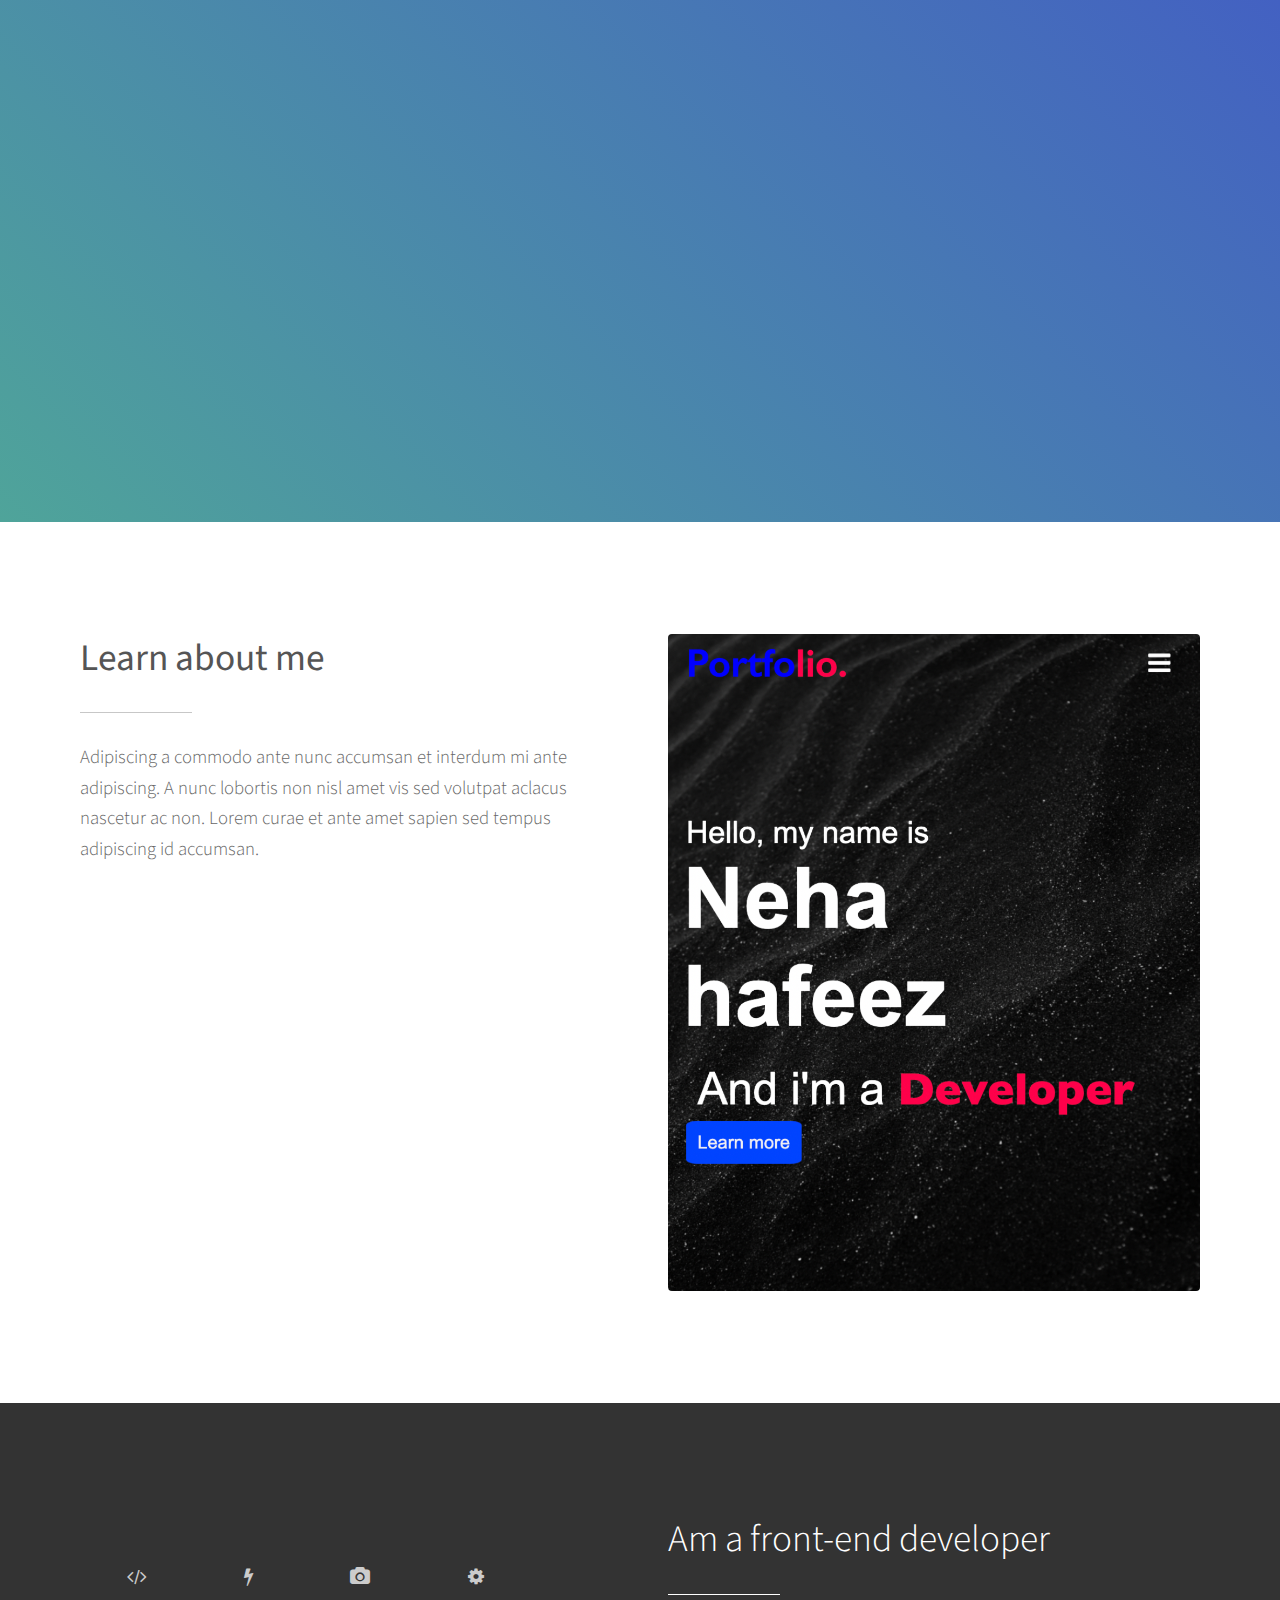
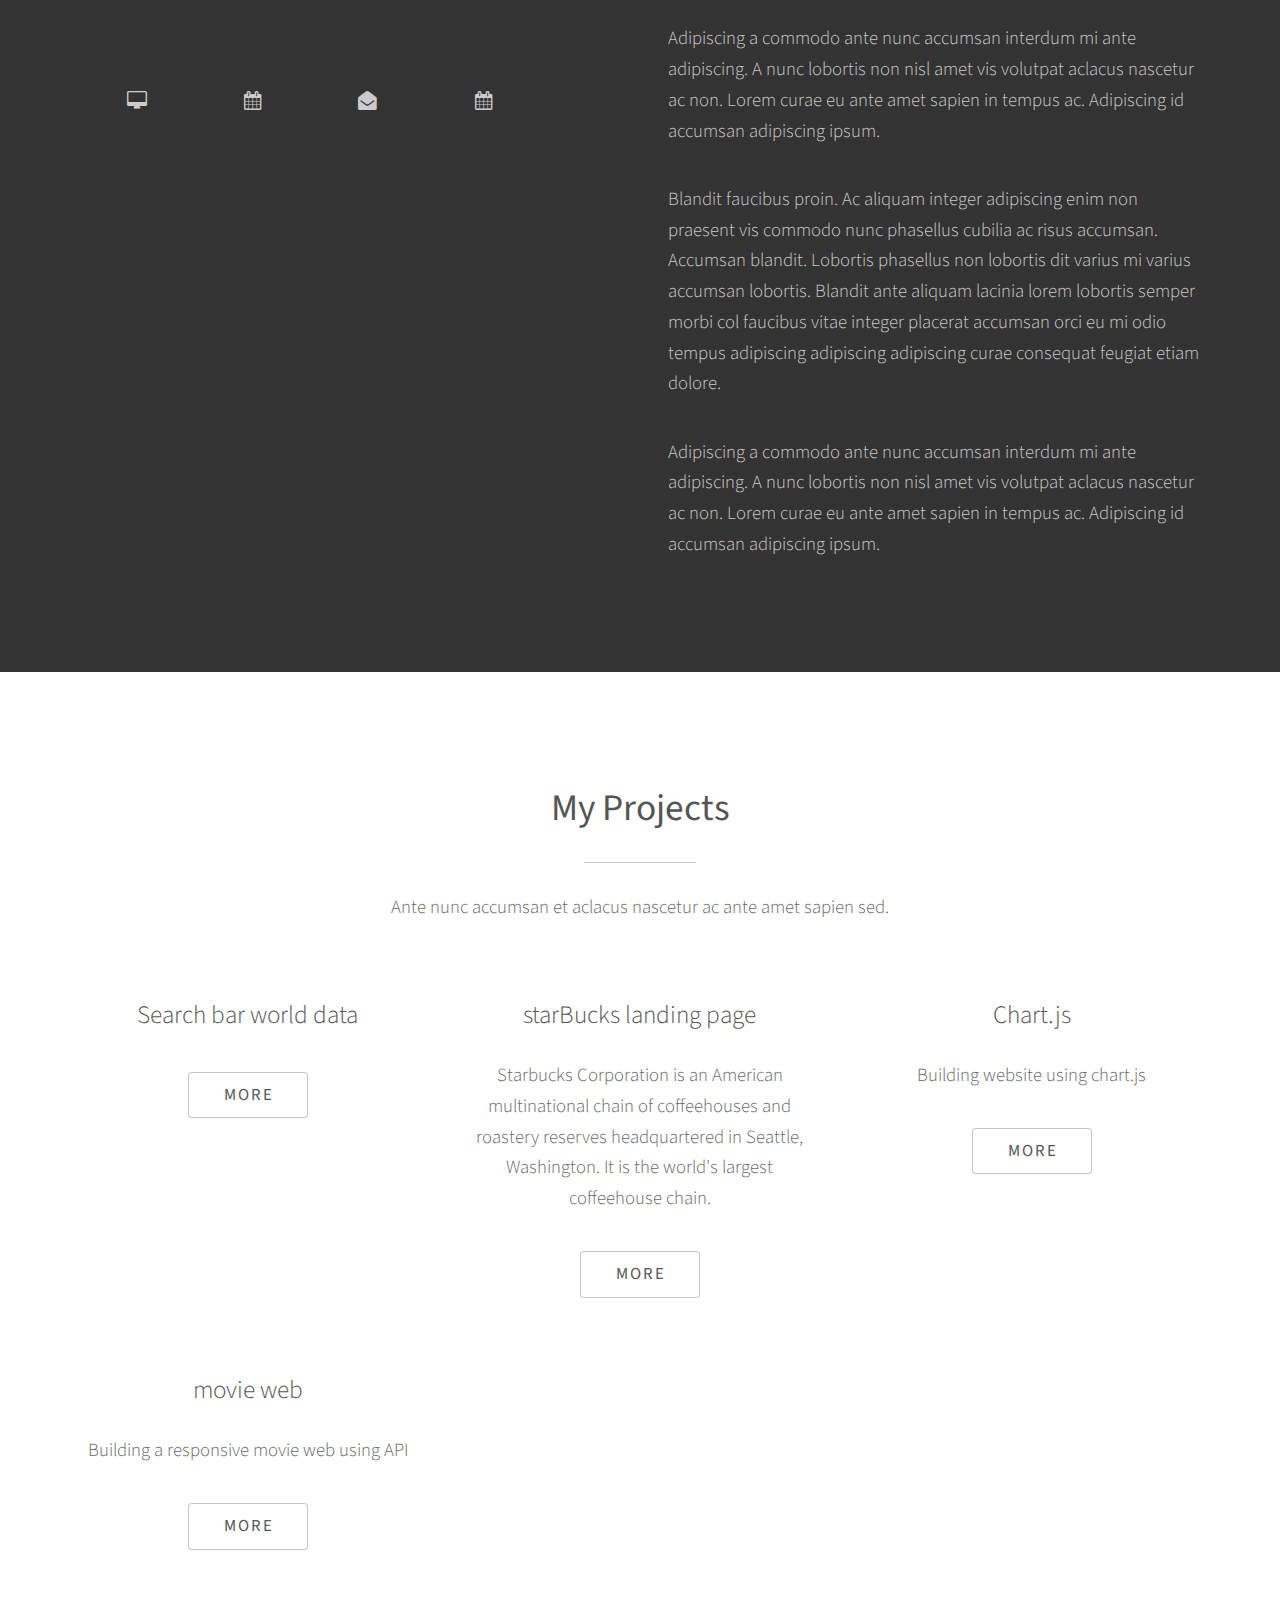
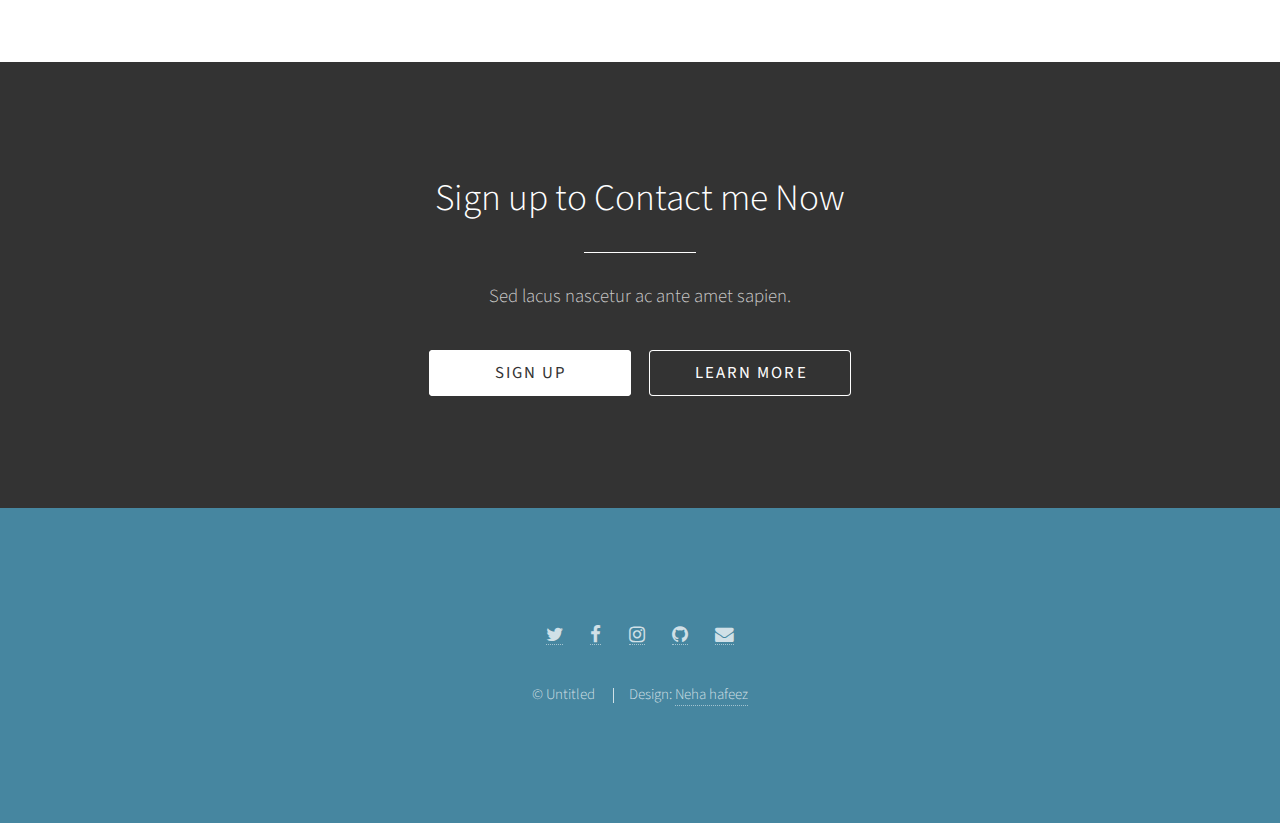
==== index.html @ 30fceb13 "Add files via upload" ====
<!DOCTYPE HTML>

<html>

<head>
	<title>web by neha hafeez</title>
	<meta charset="utf-8" />
	<meta name="viewport" content="width=device-width, initial-scale=1, user-scalable=no" />
	<link rel="stylesheet" href="styles/main.css" />
	<link rel="stylesheet" href="https://cdnjs.cloudflare.com/ajax/libs/font-awesome/4.7.0/css/font-awesome.min.css">
	<noscript>
		<link rel="stylesheet" href="noscript.css" />
	</noscript>
</head>

<body class="is-preload">

	<!-- Header -->
	<section id="header">
		<div class="inner">
			<span class="fa fa-cloud"></span>
			<h1>Hi, I'm <strong>Neha Hafeezullah</strong></h1>
			<p>Accumsan feugiat mi commodo erat lorem ipsum, sed magna<br />
				lobortis feugiat sapien sed etiam volutpat accumsan.</p>
			<ul class="actions special">
				<li><a href="#one" class="button scrolly">Discover</a></li>
			</ul>
		</div>
	</section>

	<!-- One -->
	<section id="one" class="main style1">
		<div class="container">
			<div class="row gtr-150">
				<div class="col-6 col-12-medium">
					<header class="major">
						<h2> <strong>Learn about me</strong> </h2>
					</header>
					<p>Adipiscing a commodo ante nunc accumsan et interdum mi ante adipiscing. A nunc lobortis non nisl
						amet vis sed volutpat aclacus nascetur ac non. Lorem curae et ante amet sapien sed tempus
						adipiscing id accumsan.</p>
				</div>
				<div class="col-6 col-12-medium imp-medium">
					<span class="image fit"><img src="images/pro.png" alt="" /><a href="portfolio.html"></a></span>
				</div>
			</div>
		</div>
	</section>

	<!-- Two -->
	<section id="two" class="main style2">
		<div class="container">
			<div class="row gtr-150">
				<div class="col-6 col-12-medium">
					<ul class="major-icons">
						<li><span><i class="fa fa-code"></i></span></li>
						<li><span><i class="fa fa-bolt"></i></span></li>
						<li><span><i class="fa fa-camera"></i></span></li>
						<li><span><i class="fa fa-cog"></i></span></li>
						<li><span class="fa fa-desktop"></span></li>
						<li><span class="fa fa-calendar"></span></li>
						<li><span><i class="fa fa-envelope-open"></i></span></li>
						<li><span class="fa fa-calendar"></span></li>
						<li><span><i class="fa fa-pen"></i></span></li>
						<li><span><i class="fa fa-paper"></i></span></li>

					</ul>
				</div>
				<div class="col-6 col-12-medium">
					<header class="major">
						<h2>Am a front-end developer</h2>
					</header>
					<p>Adipiscing a commodo ante nunc accumsan interdum mi ante adipiscing. A nunc lobortis non nisl
						amet vis volutpat aclacus nascetur ac non. Lorem curae eu ante amet sapien in tempus ac.
						Adipiscing id accumsan adipiscing ipsum.</p>
					<p>Blandit faucibus proin. Ac aliquam integer adipiscing enim non praesent vis commodo nunc
						phasellus cubilia ac risus accumsan. Accumsan blandit. Lobortis phasellus non lobortis dit
						varius mi varius accumsan lobortis. Blandit ante aliquam lacinia lorem lobortis semper morbi col
						faucibus vitae integer placerat accumsan orci eu mi odio tempus adipiscing adipiscing adipiscing
						curae consequat feugiat etiam dolore.</p>
					<p>Adipiscing a commodo ante nunc accumsan interdum mi ante adipiscing. A nunc lobortis non nisl
						amet vis volutpat aclacus nascetur ac non. Lorem curae eu ante amet sapien in tempus ac.
						Adipiscing id accumsan adipiscing ipsum.</p>
				</div>
			</div>
		</div>
	</section>

	<!-- Three -->
	<section id="three" class="main style1 special">
		<div class="container">
			<header class="major">
				<h2><strong>My Projects</strong></h2>
			</header>
			<p>Ante nunc accumsan et aclacus nascetur ac ante amet sapien sed.</p>
			<div class="row gtr-150">
				<div class="col-4 col-12-medium">
					<span class="image fit"><img src="pic1.jpg" alt="" /></span>
					<h3>Search bar world data</h3>
					<p></p>
					<ul class="actions special">
						<li><a href="search.html" class="button">More</a></li>
					</ul>
				</div>
				<div class="col-4 col-12-medium">
					<span class="image fit"><img src="pic2.png" alt="" /></span>
					<h3>starBucks landing page</h3>
					<p>Starbucks Corporation is an American multinational chain of coffeehouses and roastery reserves
						 headquartered in Seattle, Washington. It is the world's largest coffeehouse chain.</p>
					<ul class="actions special">
						<li><a href="star.html" class="button">More</a></li>

					</ul>
				</div>
				<div class="col-4 col-12-medium">
					<span class="image fit"><img src="pic3.png" alt="" /></span>
					<h3>Chart.js</h3>
					<p>Building website using chart.js</p>
					<ul class="actions special">
						<li><a href="population.html" class="button">More</a></li>
					</ul>
				</div>
				<div class="col-4 col-12-medium">
					<span class="image fit"><img src="movie.png" alt="" /></span>
					<h3>movie web</h3>
					<p>Building a responsive movie web using API</p>
					<ul class="actions special">
						<li><a href="movie.html" class="button">More</a></li>
					</ul>
				</div>
			</div>
		</div>
	</section>

	<!-- Four -->
	<section id="four" class="main style2 special">
		<div class="container">
			<header class="major">
				<h2>Sign up to Contact me Now</h2>
			</header>
			<p>Sed lacus nascetur ac ante amet sapien.</p>
			<ul class="actions special">
				<li><a href="#" class="button wide primary">Sign Up</a></li>
				<li><a href="#" class="button wide">Learn More</a></li>
			</ul>
		</div>
	</section>




	<!-- Footer -->
	<section id="footer">
		<ul class="icons">
			<li><a href="#" class="fa fa-twitter"></a></li>
			<li><a href="#" class="fa fa-facebook-f"></a></li>
			<li><a href="#" class="fa fa-instagram"></a></li>
			<li><a href="#" class="fa fa-github"></a></li>
			<li><a href="#" class="fa fa-envelope"></a></li>
		</ul>
		<ul class="copyright">
			<li>&copy; Untitled</li>
			<li>Design: <a href="#">Neha hafeez</a></li>
		</ul>
	</section>

	<!-- Scripts -->
	<script src="jquery.min.js"></script>
	<script src="jquery.scrolly.min.js"></script>
	<script src="browser.min.js"></script>
	<script src="breakpoints.min.js"></script>
	<script src="util.js"></script>
	<script src="main.js"></script>

</body>

</html>
---- styles/main.css ----
@import url("fontawesome-all.min.css");
@import url("https://fonts.googleapis.com/css?family=Source+Sans+Pro:300,300italic,400,400italic");

/*
	Photon by HTML5 UP
	html5up.net | @ajlkn
	Free for personal and commercial use under the CCA 3.0 license (html5up.net/license)
*/

html, body, div, span, applet, object,
iframe, h1, h2, h3, h4, h5, h6, p, blockquote,
pre, a, abbr, acronym, address, big, cite,
code, del, dfn, em, img, ins, kbd, q, s, samp,
small, strike, strong, sub, sup, tt, var, b,
u, i, center, dl, dt, dd, ol, ul, li, fieldset,
form, label, legend, table, caption, tbody,
tfoot, thead, tr, th, td, article, aside,
canvas, details, embed, figure, figcaption,
footer, header, hgroup, menu, nav, output, ruby,
section, summary, time, mark, audio, video {
	margin: 0;
	padding: 0;
	border: 0;
	font-size: 100%;
	font: inherit;
	vertical-align: baseline;}

article, aside, details, figcaption, figure,
footer, header, hgroup, menu, nav, section {
	display: block;}

body {
	line-height: 1;
}

ol, ul {
	list-style: none;
}


blockquote, q {
	quotes: none;
}

	blockquote:before, blockquote:after, q:before, q:after {
		content: '';
		content: none;
	}

table {
	border-collapse: collapse;
	border-spacing: 0;
}

body {
	-webkit-text-size-adjust: none;
}

mark {
	background-color: transparent;
	color: inherit;
}

input::-moz-focus-inner {
	border: 0;
	padding: 0;
}

input, select, textarea {
	-moz-appearance: none;
	-webkit-appearance: none;
	-ms-appearance: none;
	appearance: none;
}

/* Basic */

	html {
		box-sizing: border-box;
	}

	*, *:before, *:after {
		box-sizing: inherit;
	}

	body {
		background: #fff;
	}

		body.is-preload *, body.is-preload *:before, body.is-preload *:after {
			-moz-animation: none !important;
			-webkit-animation: none !important;
			-ms-animation: none !important;
			animation: none !important;
			-moz-transition: none !important;
			-webkit-transition: none !important;
			-ms-transition: none !important;
			transition: none !important;
		}

	body, input, select, textarea {
		color: #666;
		font-family: "Source Sans Pro", Helvetica, sans-serif;
		font-size: 16pt;
		font-weight: 300;
		line-height: 1.65em;
	}

	a {
		-moz-transition: color 0.2s ease-in-out, border-color 0.2s ease-in-out;
		-webkit-transition: color 0.2s ease-in-out, border-color 0.2s ease-in-out;
		-ms-transition: color 0.2s ease-in-out, border-color 0.2s ease-in-out;
		transition: color 0.2s ease-in-out, border-color 0.2s ease-in-out;
		border-bottom: dotted 1px #666;
		color: inherit;
		text-decoration: none;
	}

		a:hover {
			border-bottom-color: transparent !important;
			color: #6bd4c8;
		}

	strong, b {
		color: #555;
		font-weight: 400;
	}

	em, i {
		font-style: italic;
	}

	p {
		margin: 0 0 2em 0;
	}

	h1, h2, h3, h4, h5, h6 {
		color: #555;
		line-height: 1em;
		margin: 0 0 1em 0;
	}

		h1 a, h2 a, h3 a, h4 a, h5 a, h6 a {
			color: inherit;
			text-decoration: none;
		}

	h1 {
		font-size: 2.25em;
		line-height: 1.35em;
	}

	h2 {
		font-size: 2em;
		line-height: 1.35em;
	}

	h3 {
		font-size: 1.35em;
		line-height: 1.5em;
	}

	h4 {
		font-size: 1.25em;
		line-height: 1.5em;
	}

	h5 {
		font-size: 0.9em;
		line-height: 1.5em;
	}

	h6 {
		font-size: 0.7em;
		line-height: 1.5em;
	}

	sub {
		font-size: 0.8em;
		position: relative;
		top: 0.5em;
	}

	sup {
		font-size: 0.8em;
		position: relative;
		top: -0.5em;
	}

	hr {
		border: 0;
		border-bottom: solid 1px rgba(144, 144, 144, 0.5);
		margin: 2em 0;
	}

		hr.major {
			margin: 3em 0;
		}

	blockquote {
		border-left: solid 4px rgba(144, 144, 144, 0.5);
		font-style: italic;
		margin: 0 0 2em 0;
		padding: 0.5em 0 0.5em 2em;
	}

	code {
		background: rgba(144, 144, 144, 0.075);
		border-radius: 4px;
		border: solid 1px rgba(144, 144, 144, 0.5);
		font-family: "Courier New", monospace;
		font-size: 0.9em;
		margin: 0 0.25em;
		padding: 0.25em 0.65em;
	}

	pre {
		-webkit-overflow-scrolling: touch;
		font-family: "Courier New", monospace;
		font-size: 0.9em;
		margin: 0 0 2em 0;
	}

		pre code {
			display: block;
			line-height: 1.75em;
			padding: 1em 1.5em;
			overflow-x: auto;
		}

	.align-left {
		text-align: left;
	}

	.align-center {
		text-align: center;
	}

	.align-right {
		text-align: right;
	}

/* Container */

	.container {
		margin: 0 auto;
		max-width: calc(100% - 4em);
		width: 60em;
	}

		.container.xsmall {
			width: 15em;
		}

		.container.small {
			width: 30em;
		}

		.container.medium {
			width: 45em;
		}

		.container.large {
			width: 75em;
		}

		.container.xlarge {
			width: 90em;
		}

		.container.max {
			width: 100%;
		}

		@media screen and (max-width: 980px) {

			.container {
				max-width: 100% !important;
				width: 100% !important;
			}

		}

		@media screen and (max-width: 480px) {

			.container {
				max-width: calc(100% - 3em);
			}

		}

/* Row */

	.row {
		display: flex;
		flex-wrap: wrap;
		box-sizing: border-box;
		align-items: stretch;
	}

		.row > * {
			box-sizing: border-box;
		}

		.row.gtr-uniform > * > :last-child {
			margin-bottom: 0;
		}

		.row.aln-left {
			justify-content: flex-start;
		}

		.row.aln-center {
			justify-content: center;
		}

		.row.aln-right {
			justify-content: flex-end;
		}

		.row.aln-top {
			align-items: flex-start;
		}

		.row.aln-middle {
			align-items: center;
		}

		.row.aln-bottom {
			align-items: flex-end;
		}

		.row > .imp {
			order: -1;
		}

		.row > .col-1 {
			width: 8.33333%;
		}

		.row > .off-1 {
			margin-left: 8.33333%;
		}

		.row > .col-2 {
			width: 16.66667%;
		}

		.row > .off-2 {
			margin-left: 16.66667%;
		}

		.row > .col-3 {
			width: 25%;
		}

		.row > .off-3 {
			margin-left: 25%;
		}

		.row > .col-4 {
			width: 33.33333%;
		}

		.row > .off-4 {
			margin-left: 33.33333%;
		}

		.row > .col-5 {
			width: 41.66667%;
		}

		.row > .off-5 {
			margin-left: 41.66667%;
		}

		.row > .col-6 {
			width: 50%;
		}

		.row > .off-6 {
			margin-left: 50%;
		}

		.row > .col-7 {
			width: 58.33333%;
		}

		.row > .off-7 {
			margin-left: 58.33333%;
		}

		.row > .col-8 {
			width: 66.66667%;
		}

		.row > .off-8 {
			margin-left: 66.66667%;
		}

		.row > .col-9 {
			width: 75%;
		}

		.row > .off-9 {
			margin-left: 75%;
		}

		.row > .col-10 {
			width: 83.33333%;
		}

		.row > .off-10 {
			margin-left: 83.33333%;
		}

		.row > .col-11 {
			width: 91.66667%;
		}

		.row > .off-11 {
			margin-left: 91.66667%;
		}

		.row > .col-12 {
			width: 100%;
		}

		.row > .off-12 {
			margin-left: 100%;
		}

		.row.gtr-0 {
			margin-top: 0;
			margin-left: 0em;
		}

			.row.gtr-0 > * {
				padding: 0 0 0 0em;
			}

			.row.gtr-0.gtr-uniform {
				margin-top: 0em;
			}

				.row.gtr-0.gtr-uniform > * {
					padding-top: 0em;
				}

		.row.gtr-25 {
			margin-top: 0;
			margin-left: -0.5em;
		}

			.row.gtr-25 > * {
				padding: 0 0 0 0.5em;
			}

			.row.gtr-25.gtr-uniform {
				margin-top: -0.5em;
			}

				.row.gtr-25.gtr-uniform > * {
					padding-top: 0.5em;
				}

		.row.gtr-50 {
			margin-top: 0;
			margin-left: -1em;
		}

			.row.gtr-50 > * {
				padding: 0 0 0 1em;
			}

			.row.gtr-50.gtr-uniform {
				margin-top: -1em;
			}

				.row.gtr-50.gtr-uniform > * {
					padding-top: 1em;
				}

		.row {
			margin-top: 0;
			margin-left: -2em;
		}

			.row > * {
				padding: 0 0 0 2em;
			}

			.row.gtr-uniform {
				margin-top: -2em;
			}

				.row.gtr-uniform > * {
					padding-top: 2em;
				}

		.row.gtr-150 {
			margin-top: 0;
			margin-left: -3em;
		}

			.row.gtr-150 > * {
				padding: 0 0 0 3em;
			}

			.row.gtr-150.gtr-uniform {
				margin-top: -3em;
			}

				.row.gtr-150.gtr-uniform > * {
					padding-top: 3em;
				}

		.row.gtr-200 {
			margin-top: 0;
			margin-left: -4em;
		}

			.row.gtr-200 > * {
				padding: 0 0 0 4em;
			}

			.row.gtr-200.gtr-uniform {
				margin-top: -4em;
			}

				.row.gtr-200.gtr-uniform > * {
					padding-top: 4em;
				}

		@media screen and (max-width: 1680px) {

			.row {
				display: flex;
				flex-wrap: wrap;
				box-sizing: border-box;
				align-items: stretch;
			}

				.row > * {
					box-sizing: border-box;
				}

				.row.gtr-uniform > * > :last-child {
					margin-bottom: 0;
				}

				.row.aln-left {
					justify-content: flex-start;
				}

				.row.aln-center {
					justify-content: center;
				}

				.row.aln-right {
					justify-content: flex-end;
				}

				.row.aln-top {
					align-items: flex-start;
				}

				.row.aln-middle {
					align-items: center;
				}

				.row.aln-bottom {
					align-items: flex-end;
				}

				.row > .imp-xlarge {
					order: -1;
				}

				.row > .col-1-xlarge {
					width: 8.33333%;
				}

				.row > .off-1-xlarge {
					margin-left: 8.33333%;
				}

				.row > .col-2-xlarge {
					width: 16.66667%;
				}

				.row > .off-2-xlarge {
					margin-left: 16.66667%;
				}

				.row > .col-3-xlarge {
					width: 25%;
				}

				.row > .off-3-xlarge {
					margin-left: 25%;
				}

				.row > .col-4-xlarge {
					width: 33.33333%;
				}

				.row > .off-4-xlarge {
					margin-left: 33.33333%;
				}

				.row > .col-5-xlarge {
					width: 41.66667%;
				}

				.row > .off-5-xlarge {
					margin-left: 41.66667%;
				}

				.row > .col-6-xlarge {
					width: 50%;
				}

				.row > .off-6-xlarge {
					margin-left: 50%;
				}

				.row > .col-7-xlarge {
					width: 58.33333%;
				}

				.row > .off-7-xlarge {
					margin-left: 58.33333%;
				}

				.row > .col-8-xlarge {
					width: 66.66667%;
				}

				.row > .off-8-xlarge {
					margin-left: 66.66667%;
				}

				.row > .col-9-xlarge {
					width: 75%;
				}

				.row > .off-9-xlarge {
					margin-left: 75%;
				}

				.row > .col-10-xlarge {
					width: 83.33333%;
				}

				.row > .off-10-xlarge {
					margin-left: 83.33333%;
				}

				.row > .col-11-xlarge {
					width: 91.66667%;
				}

				.row > .off-11-xlarge {
					margin-left: 91.66667%;
				}

				.row > .col-12-xlarge {
					width: 100%;
				}

				.row > .off-12-xlarge {
					margin-left: 100%;
				}

				.row.gtr-0 {
					margin-top: 0;
					margin-left: 0em;
				}

					.row.gtr-0 > * {
						padding: 0 0 0 0em;
					}

					.row.gtr-0.gtr-uniform {
						margin-top: 0em;
					}

						.row.gtr-0.gtr-uniform > * {
							padding-top: 0em;
						}

				.row.gtr-25 {
					margin-top: 0;
					margin-left: -0.5em;
				}

					.row.gtr-25 > * {
						padding: 0 0 0 0.5em;
					}

					.row.gtr-25.gtr-uniform {
						margin-top: -0.5em;
					}

						.row.gtr-25.gtr-uniform > * {
							padding-top: 0.5em;
						}

				.row.gtr-50 {
					margin-top: 0;
					margin-left: -1em;
				}

					.row.gtr-50 > * {
						padding: 0 0 0 1em;
					}

					.row.gtr-50.gtr-uniform {
						margin-top: -1em;
					}

						.row.gtr-50.gtr-uniform > * {
							padding-top: 1em;
						}

				.row {
					margin-top: 0;
					margin-left: -2em;
				}

					.row > * {
						padding: 0 0 0 2em;
					}

					.row.gtr-uniform {
						margin-top: -2em;
					}

						.row.gtr-uniform > * {
							padding-top: 2em;
						}

				.row.gtr-150 {
					margin-top: 0;
					margin-left: -3em;
				}

					.row.gtr-150 > * {
						padding: 0 0 0 3em;
					}

					.row.gtr-150.gtr-uniform {
						margin-top: -3em;
					}

						.row.gtr-150.gtr-uniform > * {
							padding-top: 3em;
						}

				.row.gtr-200 {
					margin-top: 0;
					margin-left: -4em;
				}

					.row.gtr-200 > * {
						padding: 0 0 0 4em;
					}

					.row.gtr-200.gtr-uniform {
						margin-top: -4em;
					}

						.row.gtr-200.gtr-uniform > * {
							padding-top: 4em;
						}

		}

		@media screen and (max-width: 1140px) {

			.row {
				display: flex;
				flex-wrap: wrap;
				box-sizing: border-box;
				align-items: stretch;
			}

				.row > * {
					box-sizing: border-box;
				}

				.row.gtr-uniform > * > :last-child {
					margin-bottom: 0;
				}

				.row.aln-left {
					justify-content: flex-start;
				}

				.row.aln-center {
					justify-content: center;
				}

				.row.aln-right {
					justify-content: flex-end;
				}

				.row.aln-top {
					align-items: flex-start;
				}

				.row.aln-middle {
					align-items: center;
				}

				.row.aln-bottom {
					align-items: flex-end;
				}

				.row > .imp-large {
					order: -1;
				}

				.row > .col-1-large {
					width: 8.33333%;
				}

				.row > .off-1-large {
					margin-left: 8.33333%;
				}

				.row > .col-2-large {
					width: 16.66667%;
				}

				.row > .off-2-large {
					margin-left: 16.66667%;
				}

				.row > .col-3-large {
					width: 25%;
				}

				.row > .off-3-large {
					margin-left: 25%;
				}

				.row > .col-4-large {
					width: 33.33333%;
				}

				.row > .off-4-large {
					margin-left: 33.33333%;
				}

				.row > .col-5-large {
					width: 41.66667%;
				}

				.row > .off-5-large {
					margin-left: 41.66667%;
				}

				.row > .col-6-large {
					width: 50%;
				}

				.row > .off-6-large {
					margin-left: 50%;
				}

				.row > .col-7-large {
					width: 58.33333%;
				}

				.row > .off-7-large {
					margin-left: 58.33333%;
				}

				.row > .col-8-large {
					width: 66.66667%;
				}

				.row > .off-8-large {
					margin-left: 66.66667%;
				}

				.row > .col-9-large {
					width: 75%;
				}

				.row > .off-9-large {
					margin-left: 75%;
				}

				.row > .col-10-large {
					width: 83.33333%;
				}

				.row > .off-10-large {
					margin-left: 83.33333%;
				}

				.row > .col-11-large {
					width: 91.66667%;
				}

				.row > .off-11-large {
					margin-left: 91.66667%;
				}

				.row > .col-12-large {
					width: 100%;
				}

				.row > .off-12-large {
					margin-left: 100%;
				}

				.row.gtr-0 {
					margin-top: 0;
					margin-left: 0em;
				}

					.row.gtr-0 > * {
						padding: 0 0 0 0em;
					}

					.row.gtr-0.gtr-uniform {
						margin-top: 0em;
					}

						.row.gtr-0.gtr-uniform > * {
							padding-top: 0em;
						}

				.row.gtr-25 {
					margin-top: 0;
					margin-left: -0.5em;
				}

					.row.gtr-25 > * {
						padding: 0 0 0 0.5em;
					}

					.row.gtr-25.gtr-uniform {
						margin-top: -0.5em;
					}

						.row.gtr-25.gtr-uniform > * {
							padding-top: 0.5em;
						}

				.row.gtr-50 {
					margin-top: 0;
					margin-left: -1em;
				}

					.row.gtr-50 > * {
						padding: 0 0 0 1em;
					}

					.row.gtr-50.gtr-uniform {
						margin-top: -1em;
					}

						.row.gtr-50.gtr-uniform > * {
							padding-top: 1em;
						}

				.row {
					margin-top: 0;
					margin-left: -2em;
				}

					.row > * {
						padding: 0 0 0 2em;
					}

					.row.gtr-uniform {
						margin-top: -2em;
					}

						.row.gtr-uniform > * {
							padding-top: 2em;
						}

				.row.gtr-150 {
					margin-top: 0;
					margin-left: -3em;
				}

					.row.gtr-150 > * {
						padding: 0 0 0 3em;
					}

					.row.gtr-150.gtr-uniform {
						margin-top: -3em;
					}

						.row.gtr-150.gtr-uniform > * {
							padding-top: 3em;
						}

				.row.gtr-200 {
					margin-top: 0;
					margin-left: -4em;
				}

					.row.gtr-200 > * {
						padding: 0 0 0 4em;
					}

					.row.gtr-200.gtr-uniform {
						margin-top: -4em;
					}

						.row.gtr-200.gtr-uniform > * {
							padding-top: 4em;
						}

		}

		@media screen and (max-width: 980px) {

			.row {
				display: flex;
				flex-wrap: wrap;
				box-sizing: border-box;
				align-items: stretch;
			}

				.row > * {
					box-sizing: border-box;
				}

				.row.gtr-uniform > * > :last-child {
					margin-bottom: 0;
				}

				.row.aln-left {
					justify-content: flex-start;
				}

				.row.aln-center {
					justify-content: center;
				}

				.row.aln-right {
					justify-content: flex-end;
				}

				.row.aln-top {
					align-items: flex-start;
				}

				.row.aln-middle {
					align-items: center;
				}

				.row.aln-bottom {
					align-items: flex-end;
				}

				.row > .imp-medium {
					order: -1;
				}

				.row > .col-1-medium {
					width: 8.33333%;
				}

				.row > .off-1-medium {
					margin-left: 8.33333%;
				}

				.row > .col-2-medium {
					width: 16.66667%;
				}

				.row > .off-2-medium {
					margin-left: 16.66667%;
				}

				.row > .col-3-medium {
					width: 25%;
				}

				.row > .off-3-medium {
					margin-left: 25%;
				}

				.row > .col-4-medium {
					width: 33.33333%;
				}

				.row > .off-4-medium {
					margin-left: 33.33333%;
				}

				.row > .col-5-medium {
					width: 41.66667%;
				}

				.row > .off-5-medium {
					margin-left: 41.66667%;
				}

				.row > .col-6-medium {
					width: 50%;
				}

				.row > .off-6-medium {
					margin-left: 50%;
				}

				.row > .col-7-medium {
					width: 58.33333%;
				}

				.row > .off-7-medium {
					margin-left: 58.33333%;
				}

				.row > .col-8-medium {
					width: 66.66667%;
				}

				.row > .off-8-medium {
					margin-left: 66.66667%;
				}

				.row > .col-9-medium {
					width: 75%;
				}

				.row > .off-9-medium {
					margin-left: 75%;
				}

				.row > .col-10-medium {
					width: 83.33333%;
				}

				.row > .off-10-medium {
					margin-left: 83.33333%;
				}

				.row > .col-11-medium {
					width: 91.66667%;
				}

				.row > .off-11-medium {
					margin-left: 91.66667%;
				}

				.row > .col-12-medium {
					width: 100%;
				}

				.row > .off-12-medium {
					margin-left: 100%;
				}

				.row.gtr-0 {
					margin-top: 0;
					margin-left: 0em;
				}

					.row.gtr-0 > * {
						padding: 0 0 0 0em;
					}

					.row.gtr-0.gtr-uniform {
						margin-top: 0em;
					}

						.row.gtr-0.gtr-uniform > * {
							padding-top: 0em;
						}

				.row.gtr-25 {
					margin-top: 0;
					margin-left: -0.5em;
				}

					.row.gtr-25 > * {
						padding: 0 0 0 0.5em;
					}

					.row.gtr-25.gtr-uniform {
						margin-top: -0.5em;
					}

						.row.gtr-25.gtr-uniform > * {
							padding-top: 0.5em;
						}

				.row.gtr-50 {
					margin-top: 0;
					margin-left: -1em;
				}

					.row.gtr-50 > * {
						padding: 0 0 0 1em;
					}

					.row.gtr-50.gtr-uniform {
						margin-top: -1em;
					}

						.row.gtr-50.gtr-uniform > * {
							padding-top: 1em;
						}

				.row {
					margin-top: 0;
					margin-left: -2em;
				}

					.row > * {
						padding: 0 0 0 2em;
					}

					.row.gtr-uniform {
						margin-top: -2em;
					}

						.row.gtr-uniform > * {
							padding-top: 2em;
						}

				.row.gtr-150 {
					margin-top: 0;
					margin-left: -3em;
				}

					.row.gtr-150 > * {
						padding: 0 0 0 3em;
					}

					.row.gtr-150.gtr-uniform {
						margin-top: -3em;
					}

						.row.gtr-150.gtr-uniform > * {
							padding-top: 3em;
						}

				.row.gtr-200 {
					margin-top: 0;
					margin-left: -4em;
				}

					.row.gtr-200 > * {
						padding: 0 0 0 4em;
					}

					.row.gtr-200.gtr-uniform {
						margin-top: -4em;
					}

						.row.gtr-200.gtr-uniform > * {
							padding-top: 4em;
						}

		}

		@media screen and (max-width: 736px) {

			.row {
				display: flex;
				flex-wrap: wrap;
				box-sizing: border-box;
				align-items: stretch;
			}

				.row > * {
					box-sizing: border-box;
				}

				.row.gtr-uniform > * > :last-child {
					margin-bottom: 0;
				}

				.row.aln-left {
					justify-content: flex-start;
				}

				.row.aln-center {
					justify-content: center;
				}

				.row.aln-right {
					justify-content: flex-end;
				}

				.row.aln-top {
					align-items: flex-start;
				}

				.row.aln-middle {
					align-items: center;
				}

				.row.aln-bottom {
					align-items: flex-end;
				}

				.row > .imp-small {
					order: -1;
				}

				.row > .col-1-small {
					width: 8.33333%;
				}

				.row > .off-1-small {
					margin-left: 8.33333%;
				}

				.row > .col-2-small {
					width: 16.66667%;
				}

				.row > .off-2-small {
					margin-left: 16.66667%;
				}

				.row > .col-3-small {
					width: 25%;
				}

				.row > .off-3-small {
					margin-left: 25%;
				}

				.row > .col-4-small {
					width: 33.33333%;
				}

				.row > .off-4-small {
					margin-left: 33.33333%;
				}

				.row > .col-5-small {
					width: 41.66667%;
				}

				.row > .off-5-small {
					margin-left: 41.66667%;
				}

				.row > .col-6-small {
					width: 50%;
				}

				.row > .off-6-small {
					margin-left: 50%;
				}

				.row > .col-7-small {
					width: 58.33333%;
				}

				.row > .off-7-small {
					margin-left: 58.33333%;
				}

				.row > .col-8-small {
					width: 66.66667%;
				}

				.row > .off-8-small {
					margin-left: 66.66667%;
				}

				.row > .col-9-small {
					width: 75%;
				}

				.row > .off-9-small {
					margin-left: 75%;
				}

				.row > .col-10-small {
					width: 83.33333%;
				}

				.row > .off-10-small {
					margin-left: 83.33333%;
				}

				.row > .col-11-small {
					width: 91.66667%;
				}

				.row > .off-11-small {
					margin-left: 91.66667%;
				}

				.row > .col-12-small {
					width: 100%;
				}

				.row > .off-12-small {
					margin-left: 100%;
				}

				.row.gtr-0 {
					margin-top: 0;
					margin-left: 0em;
				}

					.row.gtr-0 > * {
						padding: 0 0 0 0em;
					}

					.row.gtr-0.gtr-uniform {
						margin-top: 0em;
					}

						.row.gtr-0.gtr-uniform > * {
							padding-top: 0em;
						}

				.row.gtr-25 {
					margin-top: 0;
					margin-left: -0.5em;
				}

					.row.gtr-25 > * {
						padding: 0 0 0 0.5em;
					}

					.row.gtr-25.gtr-uniform {
						margin-top: -0.5em;
					}

						.row.gtr-25.gtr-uniform > * {
							padding-top: 0.5em;
						}

				.row.gtr-50 {
					margin-top: 0;
					margin-left: -1em;
				}

					.row.gtr-50 > * {
						padding: 0 0 0 1em;
					}

					.row.gtr-50.gtr-uniform {
						margin-top: -1em;
					}

						.row.gtr-50.gtr-uniform > * {
							padding-top: 1em;
						}

				.row {
					margin-top: 0;
					margin-left: -2em;
				}

					.row > * {
						padding: 0 0 0 2em;
					}

					.row.gtr-uniform {
						margin-top: -2em;
					}

						.row.gtr-uniform > * {
							padding-top: 2em;
						}

				.row.gtr-150 {
					margin-top: 0;
					margin-left: -3em;
				}

					.row.gtr-150 > * {
						padding: 0 0 0 3em;
					}

					.row.gtr-150.gtr-uniform {
						margin-top: -3em;
					}

						.row.gtr-150.gtr-uniform > * {
							padding-top: 3em;
						}

				.row.gtr-200 {
					margin-top: 0;
					margin-left: -4em;
				}

					.row.gtr-200 > * {
						padding: 0 0 0 4em;
					}

					.row.gtr-200.gtr-uniform {
						margin-top: -4em;
					}

						.row.gtr-200.gtr-uniform > * {
							padding-top: 4em;
						}

		}

		@media screen and (max-width: 480px) {

			.row {
				display: flex;
				flex-wrap: wrap;
				box-sizing: border-box;
				align-items: stretch;
			}

				.row > * {
					box-sizing: border-box;
				}

				.row.gtr-uniform > * > :last-child {
					margin-bottom: 0;
				}

				.row.aln-left {
					justify-content: flex-start;
				}

				.row.aln-center {
					justify-content: center;
				}

				.row.aln-right {
					justify-content: flex-end;
				}

				.row.aln-top {
					align-items: flex-start;
				}

				.row.aln-middle {
					align-items: center;
				}

				.row.aln-bottom {
					align-items: flex-end;
				}

				.row > .imp-xsmall {
					order: -1;
				}

				.row > .col-1-xsmall {
					width: 8.33333%;
				}

				.row > .off-1-xsmall {
					margin-left: 8.33333%;
				}

				.row > .col-2-xsmall {
					width: 16.66667%;
				}

				.row > .off-2-xsmall {
					margin-left: 16.66667%;
				}

				.row > .col-3-xsmall {
					width: 25%;
				}

				.row > .off-3-xsmall {
					margin-left: 25%;
				}

				.row > .col-4-xsmall {
					width: 33.33333%;
				}

				.row > .off-4-xsmall {
					margin-left: 33.33333%;
				}

				.row > .col-5-xsmall {
					width: 41.66667%;
				}

				.row > .off-5-xsmall {
					margin-left: 41.66667%;
				}

				.row > .col-6-xsmall {
					width: 50%;
				}

				.row > .off-6-xsmall {
					margin-left: 50%;
				}

				.row > .col-7-xsmall {
					width: 58.33333%;
				}

				.row > .off-7-xsmall {
					margin-left: 58.33333%;
				}

				.row > .col-8-xsmall {
					width: 66.66667%;
				}

				.row > .off-8-xsmall {
					margin-left: 66.66667%;
				}

				.row > .col-9-xsmall {
					width: 75%;
				}

				.row > .off-9-xsmall {
					margin-left: 75%;
				}

				.row > .col-10-xsmall {
					width: 83.33333%;
				}

				.row > .off-10-xsmall {
					margin-left: 83.33333%;
				}

				.row > .col-11-xsmall {
					width: 91.66667%;
				}

				.row > .off-11-xsmall {
					margin-left: 91.66667%;
				}

				.row > .col-12-xsmall {
					width: 100%;
				}

				.row > .off-12-xsmall {
					margin-left: 100%;
				}

				.row.gtr-0 {
					margin-top: 0;
					margin-left: 0em;
				}

					.row.gtr-0 > * {
						padding: 0 0 0 0em;
					}

					.row.gtr-0.gtr-uniform {
						margin-top: 0em;
					}

						.row.gtr-0.gtr-uniform > * {
							padding-top: 0em;
						}

				.row.gtr-25 {
					margin-top: 0;
					margin-left: -0.5em;
				}

					.row.gtr-25 > * {
						padding: 0 0 0 0.5em;
					}

					.row.gtr-25.gtr-uniform {
						margin-top: -0.5em;
					}

						.row.gtr-25.gtr-uniform > * {
							padding-top: 0.5em;
						}

				.row.gtr-50 {
					margin-top: 0;
					margin-left: -1em;
				}

					.row.gtr-50 > * {
						padding: 0 0 0 1em;
					}

					.row.gtr-50.gtr-uniform {
						margin-top: -1em;
					}

						.row.gtr-50.gtr-uniform > * {
							padding-top: 1em;
						}

				.row {
					margin-top: 0;
					margin-left: -2em;
				}

					.row > * {
						padding: 0 0 0 2em;
					}

					.row.gtr-uniform {
						margin-top: -2em;
					}

						.row.gtr-uniform > * {
							padding-top: 2em;
						}

				.row.gtr-150 {
					margin-top: 0;
					margin-left: -3em;
				}

					.row.gtr-150 > * {
						padding: 0 0 0 3em;
					}

					.row.gtr-150.gtr-uniform {
						margin-top: -3em;
					}

						.row.gtr-150.gtr-uniform > * {
							padding-top: 3em;
						}

				.row.gtr-200 {
					margin-top: 0;
					margin-left: -4em;
				}

					.row.gtr-200 > * {
						padding: 0 0 0 4em;
					}

					.row.gtr-200.gtr-uniform {
						margin-top: -4em;
					}

						.row.gtr-200.gtr-uniform > * {
							padding-top: 4em;
						}

		}

		@media screen and (max-width: 320px) {

			.row {
				display: flex;
				flex-wrap: wrap;
				box-sizing: border-box;
				align-items: stretch;
			}

				.row > * {
					box-sizing: border-box;
				}

				.row.gtr-uniform > * > :last-child {
					margin-bottom: 0;
				}

				.row.aln-left {
					justify-content: flex-start;
				}

				.row.aln-center {
					justify-content: center;
				}

				.row.aln-right {
					justify-content: flex-end;
				}

				.row.aln-top {
					align-items: flex-start;
				}

				.row.aln-middle {
					align-items: center;
				}

				.row.aln-bottom {
					align-items: flex-end;
				}

				.row > .imp-xxsmall {
					order: -1;
				}

				.row > .col-1-xxsmall {
					width: 8.33333%;
				}

				.row > .off-1-xxsmall {
					margin-left: 8.33333%;
				}

				.row > .col-2-xxsmall {
					width: 16.66667%;
				}

				.row > .off-2-xxsmall {
					margin-left: 16.66667%;
				}

				.row > .col-3-xxsmall {
					width: 25%;
				}

				.row > .off-3-xxsmall {
					margin-left: 25%;
				}

				.row > .col-4-xxsmall {
					width: 33.33333%;
				}

				.row > .off-4-xxsmall {
					margin-left: 33.33333%;
				}

				.row > .col-5-xxsmall {
					width: 41.66667%;
				}

				.row > .off-5-xxsmall {
					margin-left: 41.66667%;
				}

				.row > .col-6-xxsmall {
					width: 50%;
				}

				.row > .off-6-xxsmall {
					margin-left: 50%;
				}

				.row > .col-7-xxsmall {
					width: 58.33333%;
				}

				.row > .off-7-xxsmall {
					margin-left: 58.33333%;
				}

				.row > .col-8-xxsmall {
					width: 66.66667%;
				}

				.row > .off-8-xxsmall {
					margin-left: 66.66667%;
				}

				.row > .col-9-xxsmall {
					width: 75%;
				}

				.row > .off-9-xxsmall {
					margin-left: 75%;
				}

				.row > .col-10-xxsmall {
					width: 83.33333%;
				}

				.row > .off-10-xxsmall {
					margin-left: 83.33333%;
				}

				.row > .col-11-xxsmall {
					width: 91.66667%;
				}

				.row > .off-11-xxsmall {
					margin-left: 91.66667%;
				}

				.row > .col-12-xxsmall {
					width: 100%;
				}

				.row > .off-12-xxsmall {
					margin-left: 100%;
				}

				.row.gtr-0 {
					margin-top: 0;
					margin-left: 0em;
				}

					.row.gtr-0 > * {
						padding: 0 0 0 0em;
					}

					.row.gtr-0.gtr-uniform {
						margin-top: 0em;
					}

						.row.gtr-0.gtr-uniform > * {
							padding-top: 0em;
						}

				.row.gtr-25 {
					margin-top: 0;
					margin-left: -0.5em;
				}

					.row.gtr-25 > * {
						padding: 0 0 0 0.5em;
					}

					.row.gtr-25.gtr-uniform {
						margin-top: -0.5em;
					}

						.row.gtr-25.gtr-uniform > * {
							padding-top: 0.5em;
						}

				.row.gtr-50 {
					margin-top: 0;
					margin-left: -1em;
				}

					.row.gtr-50 > * {
						padding: 0 0 0 1em;
					}

					.row.gtr-50.gtr-uniform {
						margin-top: -1em;
					}

						.row.gtr-50.gtr-uniform > * {
							padding-top: 1em;
						}

				.row {
					margin-top: 0;
					margin-left: -2em;
				}

					.row > * {
						padding: 0 0 0 2em;
					}

					.row.gtr-uniform {
						margin-top: -2em;
					}

						.row.gtr-uniform > * {
							padding-top: 2em;
						}

				.row.gtr-150 {
					margin-top: 0;
					margin-left: -3em;
				}

					.row.gtr-150 > * {
						padding: 0 0 0 3em;
					}

					.row.gtr-150.gtr-uniform {
						margin-top: -3em;
					}

						.row.gtr-150.gtr-uniform > * {
							padding-top: 3em;
						}

				.row.gtr-200 {
					margin-top: 0;
					margin-left: -4em;
				}

					.row.gtr-200 > * {
						padding: 0 0 0 4em;
					}

					.row.gtr-200.gtr-uniform {
						margin-top: -4em;
					}

						.row.gtr-200.gtr-uniform > * {
							padding-top: 4em;
						}

		}

/* Section/Article */

	section.special, article.special {
		text-align: center;
	}

	header p {
		color: #999;
		margin: 0 0 1.5em 0;
		position: relative;
	}

	header h2 + p {
		font-size: 1.25em;
		line-height: 1.5em;
		margin-top: -1em;
	}

	header h3 + p {
		font-size: 1.1em;
		line-height: 1.5em;
		margin-top: -0.8em;
	}

	header h4 + p,
	header h5 + p,
	header h6 + p {
		font-size: 0.9em;
		line-height: 1.5em;
		margin-top: -0.6em;
	}

	header.major {
		margin: 0 0 1em 0;
	}

		header.major:after {
			background: rgba(144, 144, 144, 0.5);
			content: '';
			display: inline-block;
			height: 1px;
			margin-top: 1.5em;
			width: 6em;
		}

		header.major h2, header.major h3, header.major h4, header.major h5, header.major h6 {
			margin: 0;
		}

		header.major p {
			margin: 0.7em 0 0 0;
		}

	header.special {
		text-align: center;
	}

/* Form */

	form {
		margin: 0 0 2em 0;
	}

	label {
		color: #555;
		display: block;
		font-size: 0.9em;
		font-weight: 400;
		margin: 0 0 1em 0;
	}

	input[type="text"],
	input[type="password"],
	input[type="email"],
	select,
	textarea {
		-moz-appearance: none;
		-webkit-appearance: none;
		-ms-appearance: none;
		appearance: none;
		background: rgba(144, 144, 144, 0.075);
		border-radius: 4px;
		border: none;
		border: solid 1px rgba(144, 144, 144, 0.5);
		color: inherit;
		display: block;
		outline: 0;
		padding: 0 1em;
		text-decoration: none;
		width: 100%;
	}

		input[type="text"]:invalid,
		input[type="password"]:invalid,
		input[type="email"]:invalid,
		select:invalid,
		textarea:invalid {
			box-shadow: none;
		}

		input[type="text"]:focus,
		input[type="password"]:focus,
		input[type="email"]:focus,
		select:focus,
		textarea:focus {
			border-color: #6bd4c8;
		}

	select {
		background-image: url("data:image/svg+xml;charset=utf8,%3Csvg xmlns='http://www.w3.org/2000/svg' width='40' height='40' preserveAspectRatio='none' viewBox='0 0 40 40'%3E%3Cpath d='M9.4,12.3l10.4,10.4l10.4-10.4c0.2-0.2,0.5-0.4,0.9-0.4c0.3,0,0.6,0.1,0.9,0.4l3.3,3.3c0.2,0.2,0.4,0.5,0.4,0.9 c0,0.4-0.1,0.6-0.4,0.9L20.7,31.9c-0.2,0.2-0.5,0.4-0.9,0.4c-0.3,0-0.6-0.1-0.9-0.4L4.3,17.3c-0.2-0.2-0.4-0.5-0.4-0.9 c0-0.4,0.1-0.6,0.4-0.9l3.3-3.3c0.2-0.2,0.5-0.4,0.9-0.4S9.1,12.1,9.4,12.3z' fill='rgba(144, 144, 144, 0.5)' /%3E%3C/svg%3E");
		background-size: 1.25rem;
		background-repeat: no-repeat;
		background-position: calc(100% - 1rem) center;
		height: 2.75em;
		padding-right: 2.75em;
		text-overflow: ellipsis;
	}

		select option {
			color: #555;
			background: #fff;
		}

		select:focus::-ms-value {
			background-color: transparent;
		}

		select::-ms-expand {
			display: none;
		}

	input[type="text"],
	input[type="password"],
	input[type="email"],
	select {
		height: 2.75em;
	}

	textarea {
		padding: 0.75em 1em;
	}

	input[type="checkbox"],
	input[type="radio"] {
		-moz-appearance: none;
		-webkit-appearance: none;
		-ms-appearance: none;
		appearance: none;
		display: block;
		float: left;
		margin-right: -2em;
		opacity: 0;
		width: 1em;
		z-index: -1;
	}

		input[type="checkbox"] + label,
		input[type="radio"] + label {
			text-decoration: none;
			color: #666;
			cursor: pointer;
			display: inline-block;
			font-size: 1em;
			font-weight: 300;
			padding-left: 2.4em;
			padding-right: 0.75em;
			position: relative;
		}

			input[type="checkbox"] + label:before,
			input[type="radio"] + label:before {
				-moz-osx-font-smoothing: grayscale;
				-webkit-font-smoothing: antialiased;
				display: inline-block;
				font-style: normal;
				font-variant: normal;
				text-rendering: auto;
				line-height: 1;
				text-transform: none !important;
				font-family: 'Font Awesome 5 Free';
				font-weight: 900;
			}

			input[type="checkbox"] + label:before,
			input[type="radio"] + label:before {
				background: rgba(144, 144, 144, 0.075);
				border-radius: 4px;
				border: solid 1px rgba(144, 144, 144, 0.5);
				content: '';
				display: inline-block;
				font-size: 0.8em;
				height: 2.0625em;
				left: 0;
				line-height: 2.0625em;
				position: absolute;
				text-align: center;
				top: 0;
				width: 2.0625em;
			}

		input[type="checkbox"]:checked + label:before,
		input[type="radio"]:checked + label:before {
			background: #666666;
			border-color: #666666;
			color: #ffffff;
			content: '\f00c';
		}

		input[type="checkbox"]:focus + label:before,
		input[type="radio"]:focus + label:before {
			border-color: #6bd4c8;
		}

	input[type="checkbox"] + label:before {
		border-radius: 4px;
	}

	input[type="radio"] + label:before {
		border-radius: 100%;
	}

	::-webkit-input-placeholder {
		color: #999 !important;
		opacity: 1.0;
	}

	:-moz-placeholder {
		color: #999 !important;
		opacity: 1.0;
	}

	::-moz-placeholder {
		color: #999 !important;
		opacity: 1.0;
	}

	:-ms-input-placeholder {
		color: #999 !important;
		opacity: 1.0;
	}

/* Box */

	.box {
		border-radius: 4px;
		border: solid 1px rgba(144, 144, 144, 0.5);
		margin-bottom: 2em;
		padding: 1.5em;
	}

		.box > :last-child,
		.box > :last-child > :last-child,
		.box > :last-child > :last-child > :last-child {
			margin-bottom: 0;
		}

		.box.alt {
			border: 0;
			border-radius: 0;
			padding: 0;
		}

/* Icon */

	.icon {
		text-decoration: none;
		border-bottom: none;
		position: relative;
	}

		.icon:before {
			-moz-osx-font-smoothing: grayscale;
			-webkit-font-smoothing: antialiased;
			display: inline-block;
			font-style: normal;
			font-variant: normal;
			text-rendering: auto;
			line-height: 1;
			text-transform: none !important;
			font-family: 'Font Awesome 5 Free';
			font-weight: 400;
		}

		.icon > .label {
			display: none;
		}

		.icon:before {
			line-height: inherit;
		}

		.icon.solid:before {
			font-weight: 900 !important;
		}

		.icon.brands:before {
			font-family: 'Font Awesome 5 Brands';
		}

		.icon.style1:before {
			color: #c3e895;
		}

		.icon.style2:before {
			color: #8addaa;
		}

		.icon.style3:before {
			color: #6bd4c8;
		}

		.icon.style4:before {
			color: #57aed3;
		}

		.icon.style5:before {
			color: #4a87d3;
		}

		.icon.style6:before {
			color: #6b88e6;
		}

		.icon.major {
			text-decoration: none;
			color: #555;
			cursor: default;
			display: inline-block;
			margin: 0 0 1.5em 0;
		}

			.icon.major:before {
				-moz-osx-font-smoothing: grayscale;
				-webkit-font-smoothing: antialiased;
				display: inline-block;
				font-style: normal;
				font-variant: normal;
				text-rendering: auto;
				line-height: 1;
				text-transform: none !important;
				font-family: 'Font Awesome 5 Free';
				font-weight: 400;
			}

			.icon.major:before {
				font-size: 4em;
				line-height: 1em;
			}

/* Image */

	.image {
		border-radius: 4px;
		border: 0;
		display: inline-block;
		position: relative;
	}

		.image img {
			border-radius: 4px;
			display: block;
		}

		.image.left {
			float: left;
			padding: 0 1.5em 1em 0;
			top: 0.25em;
		}

		.image.right {
			float: right;
			padding: 0 0 1em 1.5em;
			top: 0.25em;
		}

		.image.left, .image.right {
			max-width: 40%;
		}

			.image.left img, .image.right img {
				width: 100%;
			}

		.image.fit {
			display: block;
			margin: 0 0 2em 0;
			width: 100%;
		}

			.image.fit img {
				width: 100%;
			}

/* List */

	ol {
		list-style: decimal;
		margin: 0 0 2em 0;
		padding-left: 1.25em;
	}

		ol li {
			padding-left: 0.25em;
		}

	ul {
		list-style: disc;
		margin: 0 0 2em 0;
		padding-left: 1em;
	}

		ul li {
			padding-left: 0.5em;
		}

		ul.alt {
			list-style: none;
			padding-left: 0;
		}

			ul.alt li {
				border-top: solid 1px rgba(144, 144, 144, 0.5);
				padding: 0.5em 0;
			}

				ul.alt li:first-child {
					border-top: 0;
					padding-top: 0;
				}

	dl {
		margin: 0 0 2em 0;
	}

/* Actions */

	ul.actions {
		display: -moz-flex;
		display: -webkit-flex;
		display: -ms-flex;
		display: flex;
		cursor: default;
		list-style: none;
		margin-left: -1em;
		padding-left: 0;
	}

		ul.actions li {
			padding: 0 0 0 1em;
			vertical-align: middle;
		}

		ul.actions.special {
			-moz-justify-content: center;
			-webkit-justify-content: center;
			-ms-justify-content: center;
			justify-content: center;
			width: 100%;
			margin-left: 0;
		}

			ul.actions.special li:first-child {
				padding-left: 0;
			}

		ul.actions.stacked {
			-moz-flex-direction: column;
			-webkit-flex-direction: column;
			-ms-flex-direction: column;
			flex-direction: column;
			margin-left: 0;
		}

			ul.actions.stacked li {
				padding: 1.3em 0 0 0;
			}

				ul.actions.stacked li:first-child {
					padding-top: 0;
				}

		ul.actions.fit {
			width: calc(100% + 1em);
		}

			ul.actions.fit li {
				-moz-flex-grow: 1;
				-webkit-flex-grow: 1;
				-ms-flex-grow: 1;
				flex-grow: 1;
				-moz-flex-shrink: 1;
				-webkit-flex-shrink: 1;
				-ms-flex-shrink: 1;
				flex-shrink: 1;
				width: 100%;
			}

				ul.actions.fit li > * {
					width: 100%;
				}

			ul.actions.fit.stacked {
				width: 100%;
			}

		@media screen and (max-width: 480px) {

			ul.actions:not(.fixed) {
				-moz-flex-direction: column;
				-webkit-flex-direction: column;
				-ms-flex-direction: column;
				flex-direction: column;
				margin-left: 0;
				width: 100% !important;
			}

				ul.actions:not(.fixed) li {
					-moz-flex-grow: 1;
					-webkit-flex-grow: 1;
					-ms-flex-grow: 1;
					flex-grow: 1;
					-moz-flex-shrink: 1;
					-webkit-flex-shrink: 1;
					-ms-flex-shrink: 1;
					flex-shrink: 1;
					padding: 1em 0 0 0;
					text-align: center;
					width: 100%;
				}

					ul.actions:not(.fixed) li > * {
						width: 100%;
					}

					ul.actions:not(.fixed) li:first-child {
						padding-top: 0;
					}

					ul.actions:not(.fixed) li input[type="submit"],
					ul.actions:not(.fixed) li input[type="reset"],
					ul.actions:not(.fixed) li input[type="button"],
					ul.actions:not(.fixed) li button,
					ul.actions:not(.fixed) li .button {
						width: 100%;
					}

						ul.actions:not(.fixed) li input[type="submit"].icon:before,
						ul.actions:not(.fixed) li input[type="reset"].icon:before,
						ul.actions:not(.fixed) li input[type="button"].icon:before,
						ul.actions:not(.fixed) li button.icon:before,
						ul.actions:not(.fixed) li .button.icon:before {
							margin-left: -0.5em;
						}

		}

/* Icons */

	ul.icons {
		cursor: default;
		list-style: none;
		padding-left: 0;
	}

		ul.icons li {
			display: inline-block;
			padding: 0 1.25em 0 0;
		}

			ul.icons li:last-child {
				padding-right: 0;
			}

			ul.icons li .icon:before {
				font-size: 1.5em;
			}

/* Major Icons */

	ul.major-icons {
		list-style: none;
		padding-left: 0;
	}

		ul.major-icons li {
			display: inline-block;
			padding: 2.5em;
			text-align: center;
		}

			ul.major-icons li .icon {
				-moz-transform: rotate(45deg);
				-webkit-transform: rotate(45deg);
				-ms-transform: rotate(45deg);
				transform: rotate(45deg);
				border-radius: 4px;
				border: solid 1px rgba(144, 144, 144, 0.5);
				display: inline-block;
				height: 8em;
				line-height: 8em;
				margin: 0;
				text-align: center;
				width: 8em;
			}

				ul.major-icons li .icon:before {
					-moz-transform: rotate(-45deg);
					-webkit-transform: rotate(-45deg);
					-ms-transform: rotate(-45deg);
					transform: rotate(-45deg);
					display: inline-block;
					line-height: inherit;
				}

/* Table */

	.table-wrapper {
		-webkit-overflow-scrolling: touch;
		overflow-x: auto;
	}

	table {
		margin: 0 0 2em 0;
		width: 100%;
	}

		table tbody tr {
			border-left: 0;
			border-right: 0;
		}

			table tbody tr:nth-child(2n + 1) {
				background-color: rgba(144, 144, 144, 0.075);
			}

		table td {
			padding: 0.75em 0.75em;
		}

		table th {
			color: #555;
			font-size: 0.9em;
			font-weight: 400;
			padding: 0 0.75em 0.75em 0.75em;
			text-align: left;
		}

		table thead {
			border-bottom: solid 1px rgba(144, 144, 144, 0.5);
		}

		table tfoot {
			border-top: solid 1px rgba(144, 144, 144, 0.5);
		}

		table.alt {
			border-collapse: separate;
		}

			table.alt tbody tr td {
				border: solid 1px rgba(144, 144, 144, 0.5);
				border-left-width: 0;
				border-top-width: 0;
			}

				table.alt tbody tr td:first-child {
					border-left-width: 1px;
				}

			table.alt tbody tr:first-child td {
				border-top-width: 1px;
			}

			table.alt thead {
				border-bottom: 0;
			}

			table.alt tfoot {
				border-top: 0;
			}

/* Button */

	input[type="submit"],
	input[type="reset"],
	input[type="button"],
	button,
	.button {
		-moz-appearance: none;
		-webkit-appearance: none;
		-ms-appearance: none;
		appearance: none;
		-moz-transition: background-color 0.2s ease-in-out, color 0.2s ease-in-out;
		-webkit-transition: background-color 0.2s ease-in-out, color 0.2s ease-in-out;
		-ms-transition: background-color 0.2s ease-in-out, color 0.2s ease-in-out;
		transition: background-color 0.2s ease-in-out, color 0.2s ease-in-out;
		background-color: transparent;
		border-radius: 4px;
		border: 0;
		box-shadow: inset 0 0 0 1px rgba(144, 144, 144, 0.5);
		color: #555 !important;
		cursor: pointer;
		display: inline-block;
		font-size: 0.9em;
		font-weight: 400;
		height: 2.75em;
		letter-spacing: 0.125em;
		line-height: 2.75em;
		padding: 0 2em;
		text-align: center;
		text-decoration: none;
		text-indent: 0.125em;
		text-transform: uppercase;
		white-space: nowrap;
	}

		input[type="submit"]:hover,
		input[type="reset"]:hover,
		input[type="button"]:hover,
		button:hover,
		.button:hover {
			background-color: rgba(144, 144, 144, 0.075);
		}

		input[type="submit"]:active,
		input[type="reset"]:active,
		input[type="button"]:active,
		button:active,
		.button:active {
			background-color: rgba(144, 144, 144, 0.2);
		}

		input[type="submit"].icon:before,
		input[type="reset"].icon:before,
		input[type="button"].icon:before,
		button.icon:before,
		.button.icon:before {
			margin-right: 0.5em;
		}

		input[type="submit"].fit,
		input[type="reset"].fit,
		input[type="button"].fit,
		button.fit,
		.button.fit {
			width: 100%;
		}

		input[type="submit"].small,
		input[type="reset"].small,
		input[type="button"].small,
		button.small,
		.button.small {
			font-size: 0.7em;
		}

		input[type="submit"].large,
		input[type="reset"].large,
		input[type="button"].large,
		button.large,
		.button.large {
			font-size: 1.25em;
		}

		input[type="submit"].wide,
		input[type="reset"].wide,
		input[type="button"].wide,
		button.wide,
		.button.wide {
			min-width: 12em;
		}

		input[type="submit"].primary,
		input[type="reset"].primary,
		input[type="button"].primary,
		button.primary,
		.button.primary {
			background-color: #555;
			box-shadow: none !important;
			color: #fff !important;
		}

			input[type="submit"].primary:hover,
			input[type="reset"].primary:hover,
			input[type="button"].primary:hover,
			button.primary:hover,
			.button.primary:hover {
				background-color: #626262;
			}

			input[type="submit"].primary:active,
			input[type="reset"].primary:active,
			input[type="button"].primary:active,
			button.primary:active,
			.button.primary:active {
				background-color: #484848;
			}

		input[type="submit"].disabled, input[type="submit"]:disabled,
		input[type="reset"].disabled,
		input[type="reset"]:disabled,
		input[type="button"].disabled,
		input[type="button"]:disabled,
		button.disabled,
		button:disabled,
		.button.disabled,
		.button:disabled {
			cursor: default;
			opacity: 0.25;
		}

/* Main */

	.main {
		padding: 6em 0 4em 0 ;
	}

		.main.style1 {
			background: #fff;
		}

		.main.style2 {
			background-color: #333;
			color: rgba(255, 255, 255, 0.75);
			background-attachment: fixed,							fixed;
			background-image: url("images/overlay1.png"), url("../../images/header.jpg");
			background-size: auto,							cover;
		}

			.main.style2 a {
				border-bottom-color: rgba(255, 255, 255, 0.5);
			}

				.main.style2 a:hover {
					color: #ffffff;
				}

			.main.style2 h1, .main.style2 h2, .main.style2 h3, .main.style2 h4, .main.style2 h5, .main.style2 h6, .main.style2 strong, .main.style2 b {
				color: #ffffff;
			}

			.main.style2 header p {
				color: #ffffff;
			}

			.main.style2 header.major:after {
				background: #ffffff;
			}

			.main.style2 input[type="submit"],
			.main.style2 input[type="reset"],
			.main.style2 input[type="button"],
			.main.style2 button,
			.main.style2 .button {
				box-shadow: inset 0 0 0 1px #ffffff;
				color: #ffffff !important;
			}

				.main.style2 input[type="submit"]:hover,
				.main.style2 input[type="reset"]:hover,
				.main.style2 input[type="button"]:hover,
				.main.style2 button:hover,
				.main.style2 .button:hover {
					background-color: rgba(255, 255, 255, 0.125);
				}

				.main.style2 input[type="submit"]:active,
				.main.style2 input[type="reset"]:active,
				.main.style2 input[type="button"]:active,
				.main.style2 button:active,
				.main.style2 .button:active {
					background-color: rgba(255, 255, 255, 0.25);
				}

				.main.style2 input[type="submit"].primary,
				.main.style2 input[type="reset"].primary,
				.main.style2 input[type="button"].primary,
				.main.style2 button.primary,
				.main.style2 .button.primary {
					background-color: #ffffff;
					box-shadow: inset 0 0 0 1px #ffffff !important;
					color: #333 !important;
				}

					.main.style2 input[type="submit"].primary:hover,
					.main.style2 input[type="reset"].primary:hover,
					.main.style2 input[type="button"].primary:hover,
					.main.style2 button.primary:hover,
					.main.style2 .button.primary:hover {
						background-color: rgba(255, 255, 255, 0.125) !important;
						color: #ffffff !important;
					}

					.main.style2 input[type="submit"].primary:active,
					.main.style2 input[type="reset"].primary:active,
					.main.style2 input[type="button"].primary:active,
					.main.style2 button.primary:active,
					.main.style2 .button.primary:active {
						background-color: rgba(255, 255, 255, 0.25) !important;
					}

			.main.style2 ul.major-icons li .icon {
				border-color: #ffffff;
			}

			.main.style2 .icon.major {
				color: #ffffff;
			}

/* Header */

	#header {
		padding: 9em 0 9em 0 ;
		background-color: #4686a0;
		color: rgba(255, 255, 255, 0.75);
		background-attachment: fixed,							fixed,							fixed;
		background-image: url("images/overlay2.png"), url("images/overlay3.svg"), linear-gradient(45deg, #9dc66b 5%, #4fa49a 30%, #4361c2);
		background-position: top left,						center center,					center center;
		background-size: auto,							cover,							cover;
		overflow: hidden;
		position: relative;
		text-align: center;
	}

		#header a {
			border-bottom-color: rgba(255, 255, 255, 0.5);
		}

			#header a:hover {
				color: #ffffff;
			}

		#header h1, #header h2, #header h3, #header h4, #header h5, #header h6, #header strong, #header b {
			color: #ffffff;
		}

		#header header p {
			color: #ffffff;
		}

		#header header.major:after {
			background: #ffffff;
		}

		#header input[type="submit"],
		#header input[type="reset"],
		#header input[type="button"],
		#header button,
		#header .button {
			box-shadow: inset 0 0 0 1px #ffffff;
			color: #ffffff !important;
		}

			#header input[type="submit"]:hover,
			#header input[type="reset"]:hover,
			#header input[type="button"]:hover,
			#header button:hover,
			#header .button:hover {
				background-color: rgba(255, 255, 255, 0.125);
			}

			#header input[type="submit"]:active,
			#header input[type="reset"]:active,
			#header input[type="button"]:active,
			#header button:active,
			#header .button:active {
				background-color: rgba(255, 255, 255, 0.25);
			}

			#header input[type="submit"].primary,
			#header input[type="reset"].primary,
			#header input[type="button"].primary,
			#header button.primary,
			#header .button.primary {
				background-color: #ffffff;
				box-shadow: inset 0 0 0 1px #ffffff !important;
				color: #4686a0 !important;
			}

				#header input[type="submit"].primary:hover,
				#header input[type="reset"].primary:hover,
				#header input[type="button"].primary:hover,
				#header button.primary:hover,
				#header .button.primary:hover {
					background-color: rgba(255, 255, 255, 0.125) !important;
					color: #ffffff !important;
				}

				#header input[type="submit"].primary:active,
				#header input[type="reset"].primary:active,
				#header input[type="button"].primary:active,
				#header button.primary:active,
				#header .button.primary:active {
					background-color: rgba(255, 255, 255, 0.25) !important;
				}

		#header ul.major-icons li .icon {
			border-color: #ffffff;
		}

		#header .icon.major {
			color: #ffffff;
		}

		#header h1 {
			margin: 0;
		}

		#header p {
			margin: 1em 0 0 0;
		}

		#header .actions {
			-moz-justify-content: center;
			-webkit-justify-content: center;
			-ms-justify-content: center;
			justify-content: center;
			margin-top: 2.5em;
			margin-left: 0;
			position: relative;
		}

			#header .actions li:first-child {
				padding-left: 0;
			}

			#header .actions:after {
				background: #ffffff;
				content: '';
				height: 100vh;
				left: 50%;
				position: absolute;
				top: 100%;
				width: 1px;
			}

		#header .inner {
			-moz-transition: -moz-transform 1.5s ease, opacity 2s ease;
			-webkit-transition: -webkit-transform 1.5s ease, opacity 2s ease;
			-ms-transition: -ms-transform 1.5s ease, opacity 2s ease;
			transition: transform 1.5s ease, opacity 2s ease;
			-moz-transition-delay: 0.25s;
			-webkit-transition-delay: 0.25s;
			-ms-transition-delay: 0.25s;
			transition-delay: 0.25s;
			-moz-transform: scale(1);
			-webkit-transform: scale(1);
			-ms-transform: scale(1);
			transform: scale(1);
			opacity: 1;
			position: relative;
			z-index: 1;
		}

			#header .inner .actions {
				-moz-transition: -moz-transform 1.25s ease;
				-webkit-transition: -webkit-transform 1.25s ease;
				-ms-transition: -ms-transform 1.25s ease;
				transition: transform 1.25s ease;
				-moz-transition-delay: 1s;
				-webkit-transition-delay: 1s;
				-ms-transition-delay: 1s;
				transition-delay: 1s;
				-moz-transform: translateY(0);
				-webkit-transform: translateY(0);
				-ms-transform: translateY(0);
				transform: translateY(0);
				opacity: 1;
			}

		#header:after {
			-moz-transition: opacity 1s ease;
			-webkit-transition: opacity 1s ease;
			-ms-transition: opacity 1s ease;
			transition: opacity 1s ease;
			background-image: linear-gradient(45deg, #4fa49a, #4361c2);
			content: '';
			height: 100%;
			left: 0;
			opacity: 0;
			position: absolute;
			top: 0;
			width: 100%;
		}

	body.is-preload #header .inner {
		-moz-transform: scale(1.05);
		-webkit-transform: scale(1.05);
		-ms-transform: scale(1.05);
		transform: scale(1.05);
		opacity: 0;
	}

		body.is-preload #header .inner .actions {
			-moz-transform: translateY(30em);
			-webkit-transform: translateY(30em);
			-ms-transform: translateY(30em);
			transform: translateY(30em);
			opacity: 0;
		}

	body.is-preload #header:after {
		opacity: 1;
	}

/* Footer */

	#footer {
		padding: 6em 0 6em 0 ;
		background-color: #4686a0;
		color: rgba(255, 255, 255, 0.75);
		background-attachment: fixed,							fixed,							fixed;
		background-image: url("images/overlay2.png"), url("images/overlay4.svg"), linear-gradient(45deg, #4361c2, #4fa49a 50%, #9dc66b 95%);
		background-position: top left,						center center,					center center;
		background-size: auto,							cover,							cover;
		text-align: center;
	}

		#footer a {
			border-bottom-color: rgba(255, 255, 255, 0.5);
		}

			#footer a:hover {
				color: #ffffff;
			}

		#footer h1, #footer h2, #footer h3, #footer h4, #footer h5, #footer h6, #footer strong, #footer b {
			color: #ffffff;
		}

		#footer header p {
			color: #ffffff;
		}

		#footer header.major:after {
			background: #ffffff;
		}

		#footer input[type="submit"],
		#footer input[type="reset"],
		#footer input[type="button"],
		#footer button,
		#footer .button {
			box-shadow: inset 0 0 0 1px #ffffff;
			color: #ffffff !important;
		}

			#footer input[type="submit"]:hover,
			#footer input[type="reset"]:hover,
			#footer input[type="button"]:hover,
			#footer button:hover,
			#footer .button:hover {
				background-color: rgba(255, 255, 255, 0.125);
			}

			#footer input[type="submit"]:active,
			#footer input[type="reset"]:active,
			#footer input[type="button"]:active,
			#footer button:active,
			#footer .button:active {
				background-color: rgba(255, 255, 255, 0.25);
			}

			#footer input[type="submit"].primary,
			#footer input[type="reset"].primary,
			#footer input[type="button"].primary,
			#footer button.primary,
			#footer .button.primary {
				background-color: #ffffff;
				box-shadow: inset 0 0 0 1px #ffffff !important;
				color: #4686a0 !important;
			}

				#footer input[type="submit"].primary:hover,
				#footer input[type="reset"].primary:hover,
				#footer input[type="button"].primary:hover,
				#footer button.primary:hover,
				#footer .button.primary:hover {
					background-color: rgba(255, 255, 255, 0.125) !important;
					color: #ffffff !important;
				}

				#footer input[type="submit"].primary:active,
				#footer input[type="reset"].primary:active,
				#footer input[type="button"].primary:active,
				#footer button.primary:active,
				#footer .button.primary:active {
					background-color: rgba(255, 255, 255, 0.25) !important;
				}

		#footer ul.major-icons li .icon {
			border-color: #ffffff;
		}

		#footer .icon.major {
			color: #ffffff;
		}

		#footer .icons {
			margin: 0;
		}

		#footer .copyright {
			font-size: 0.8em;
			list-style: none;
			margin: 2em 0 0 0;
			padding: 0;
		}

			#footer .copyright li {
				border-left: solid 1px;
				display: inline-block;
				line-height: 1em;
				margin-left: 1em;
				padding: 0 0 0 1em;
			}

				#footer .copyright li:first-child {
					border-left: 0;
					margin-left: 0;
					padding: 0;
				}

/* XLarge */

	@media screen and (max-width: 1680px) {

		/* Basic */

			body, input, select, textarea {
				font-size: 14pt;
			}

		/* Header */

			#header {
				padding: 6em 0 6em 0 ;
			}

	}

/* Large */

	@media screen and (max-width: 1140px) {

		/* Basic */

			body, input, select, textarea {
				font-size: 13pt;
			}

			h1 br, h2 br, h3 br, h4 br, h5 br, h6 br {
				display: none;
			}

		/* List */

			ul.major-icons li {
				padding: 2em;
			}

				ul.major-icons li .icon {
					height: 8em;
					line-height: 8em;
					width: 8em;
				}

		/* Main */

			.main {
				padding: 4em 0 2em 0 ;
			}

				.main.style2 {
					background-attachment: scroll;
				}

		/* Header */

			#header {
				padding: 5em 0 5em 0 ;
				background-attachment: scroll;
			}

				#header br {
					display: inline;
				}

		/* Footer */

			#footer {
				padding: 4em 0 4em 0 ;
				background-attachment: scroll;
			}

	}

/* Medium */

	@media screen and (max-width: 980px) {

		/* List */

			ul.major-icons li {
				padding: 2em;
			}

				ul.major-icons li .icon {
					height: 7em;
					line-height: 7em;
					width: 7em;
				}

		/* Main */

			.main {
				padding: 5em 3em 3em 3em ;
			}

		/* Header */

			#header {
				padding: 8em 3em 8em 3em ;
			}

		/* Footer */

			#footer {
				padding: 5em 3em 5em 3em ;
			}

		/* One */

			#one {
				text-align: center;
			}

		/* Two */

			#two {
				text-align: center;
			}

	}

/* Small */

	@media screen and (max-width: 736px) {

		/* Basic */

			body, input, select, textarea {
				font-size: 12pt;
			}

			h1 {
				font-size: 1.75em;
			}

			h2 {
				font-size: 1.5em;
			}

			h3 {
				font-size: 1.1em;
			}

			h4 {
				font-size: 1em;
			}

		/* List */

			ul.major-icons li {
				padding: 1.5em;
			}

				ul.major-icons li .icon {
					height: 5em;
					line-height: 5em;
					width: 5em;
				}

					ul.major-icons li .icon:before {
						font-size: 42px;
					}

		/* Icon */

			.icon.major {
				margin: 0 0 1em 0;
			}

		/* Button */

			input[type="submit"],
			input[type="reset"],
			input[type="button"],
			button,
			.button {
				height: 3em;
				line-height: 3em;
			}

		/* Main */

			.main {
				padding: 3em 1.5em 1em 1.5em ;
			}

		/* Header */

			#header {
				padding: 4em 3em 4em 3em ;
			}

				#header .actions {
					margin: 2em 0 0 0;
				}

		/* Footer */

			#footer {
				padding: 3em 1.5em 3em 1.5em ;
			}

	}

/* XSmall */

	@media screen and (max-width: 480px) {

		/* Button */

			input[type="submit"],
			input[type="reset"],
			input[type="button"],
			.button {
				padding: 0;
			}

		/* Main */

			.main {
				padding: 2em 1.5em 0.1em 1.5em ;
			}

		/* Header */

			#header {
				padding: 4em 2em 4em 2em ;
			}

				#header br {
					display: none;
				}

		/* Footer */

			#footer {
				padding: 2em 1.5em 2em 1.5em ;
			}

				#footer .copyright {
					margin: 1.5em 0 0 0;
				}

					#footer .copyright li {
						border: 0;
						display: block;
						margin: 1em 0 0 0;
						padding: 0;
					}

						#footer .copyright li:first-child {
							margin-top: 0;
						}

	}

/* XXSmall */

	@media screen and (max-width: 320px) {

		/* Basic */

			html, body {
				min-width: 320px;
			}

		/* Main */

			.main {
				padding: 2em 1em 0.1em 1em ;
			}

		/* Header */

			#header {
				padding: 3em 1em 3em 1em ;
			}

		/* Footer */

			#footer {
				padding: 2em 1em 2em 1em ;
			}

	}
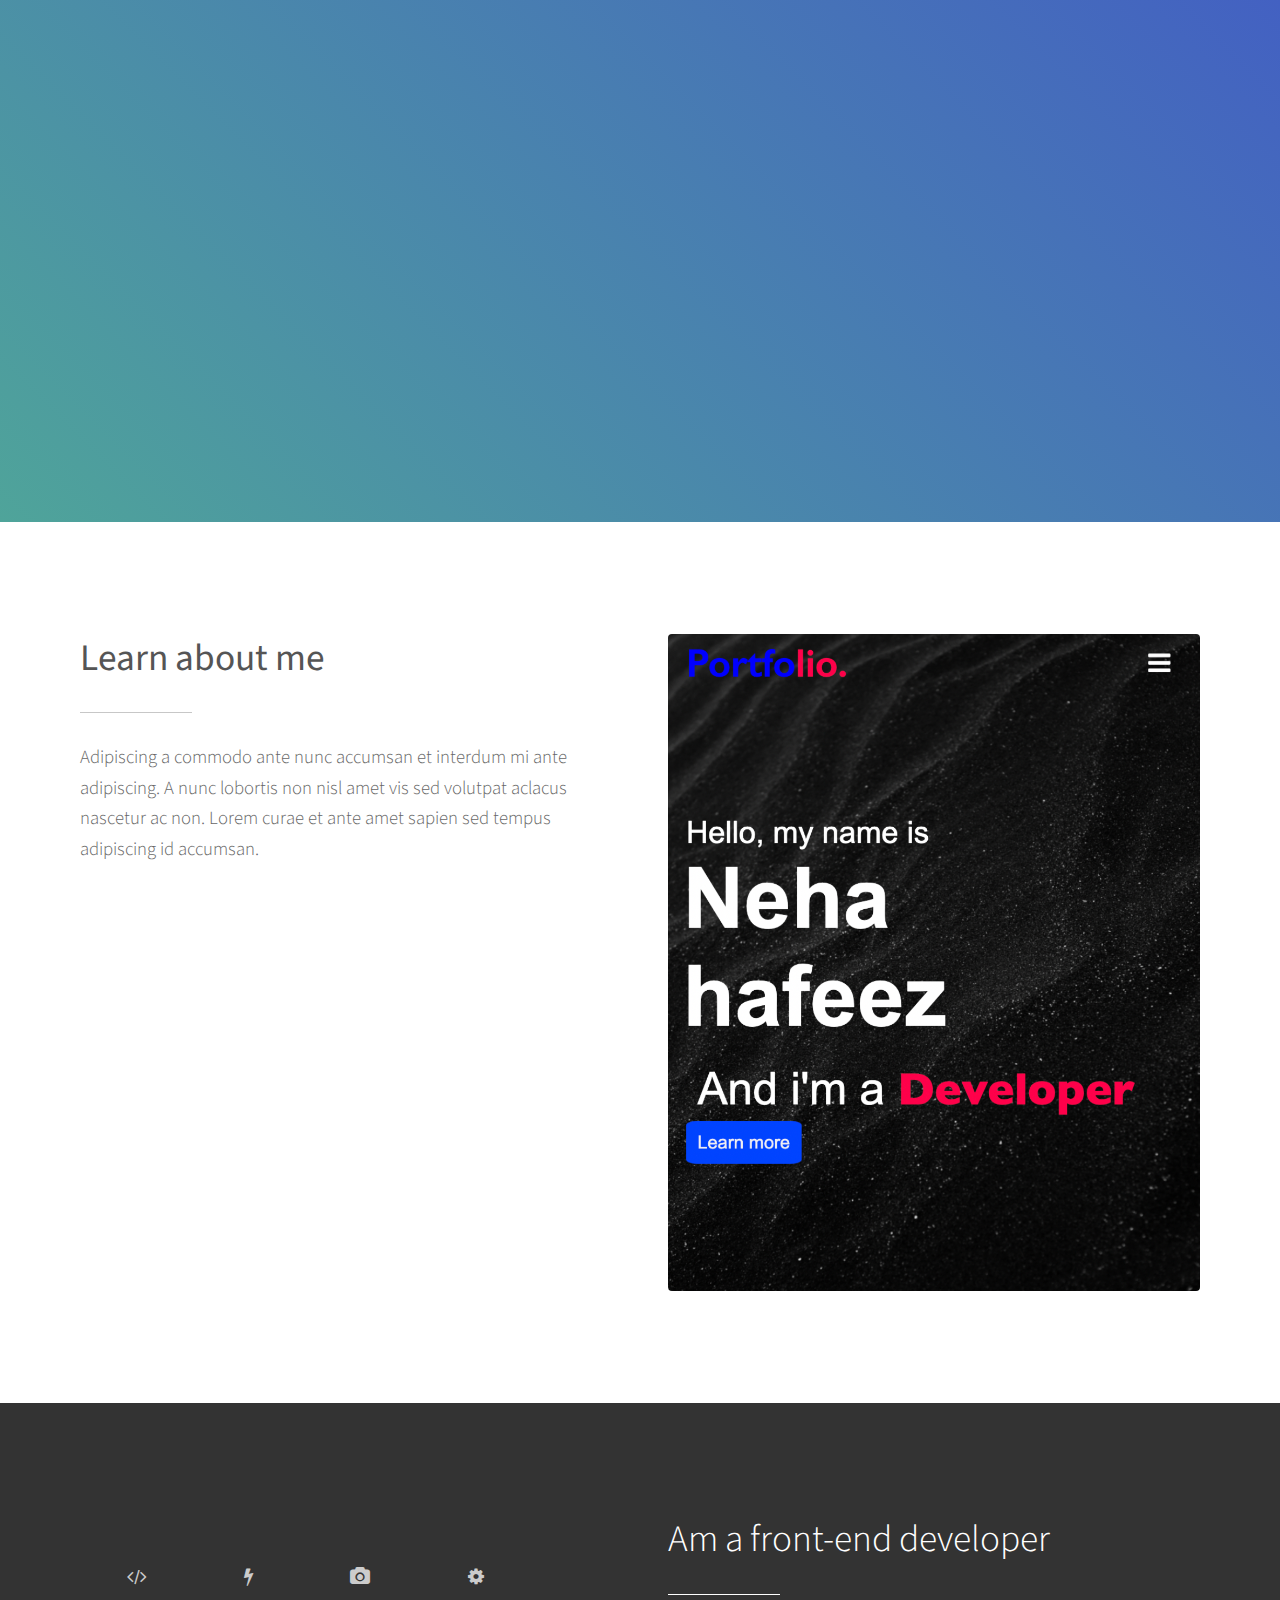
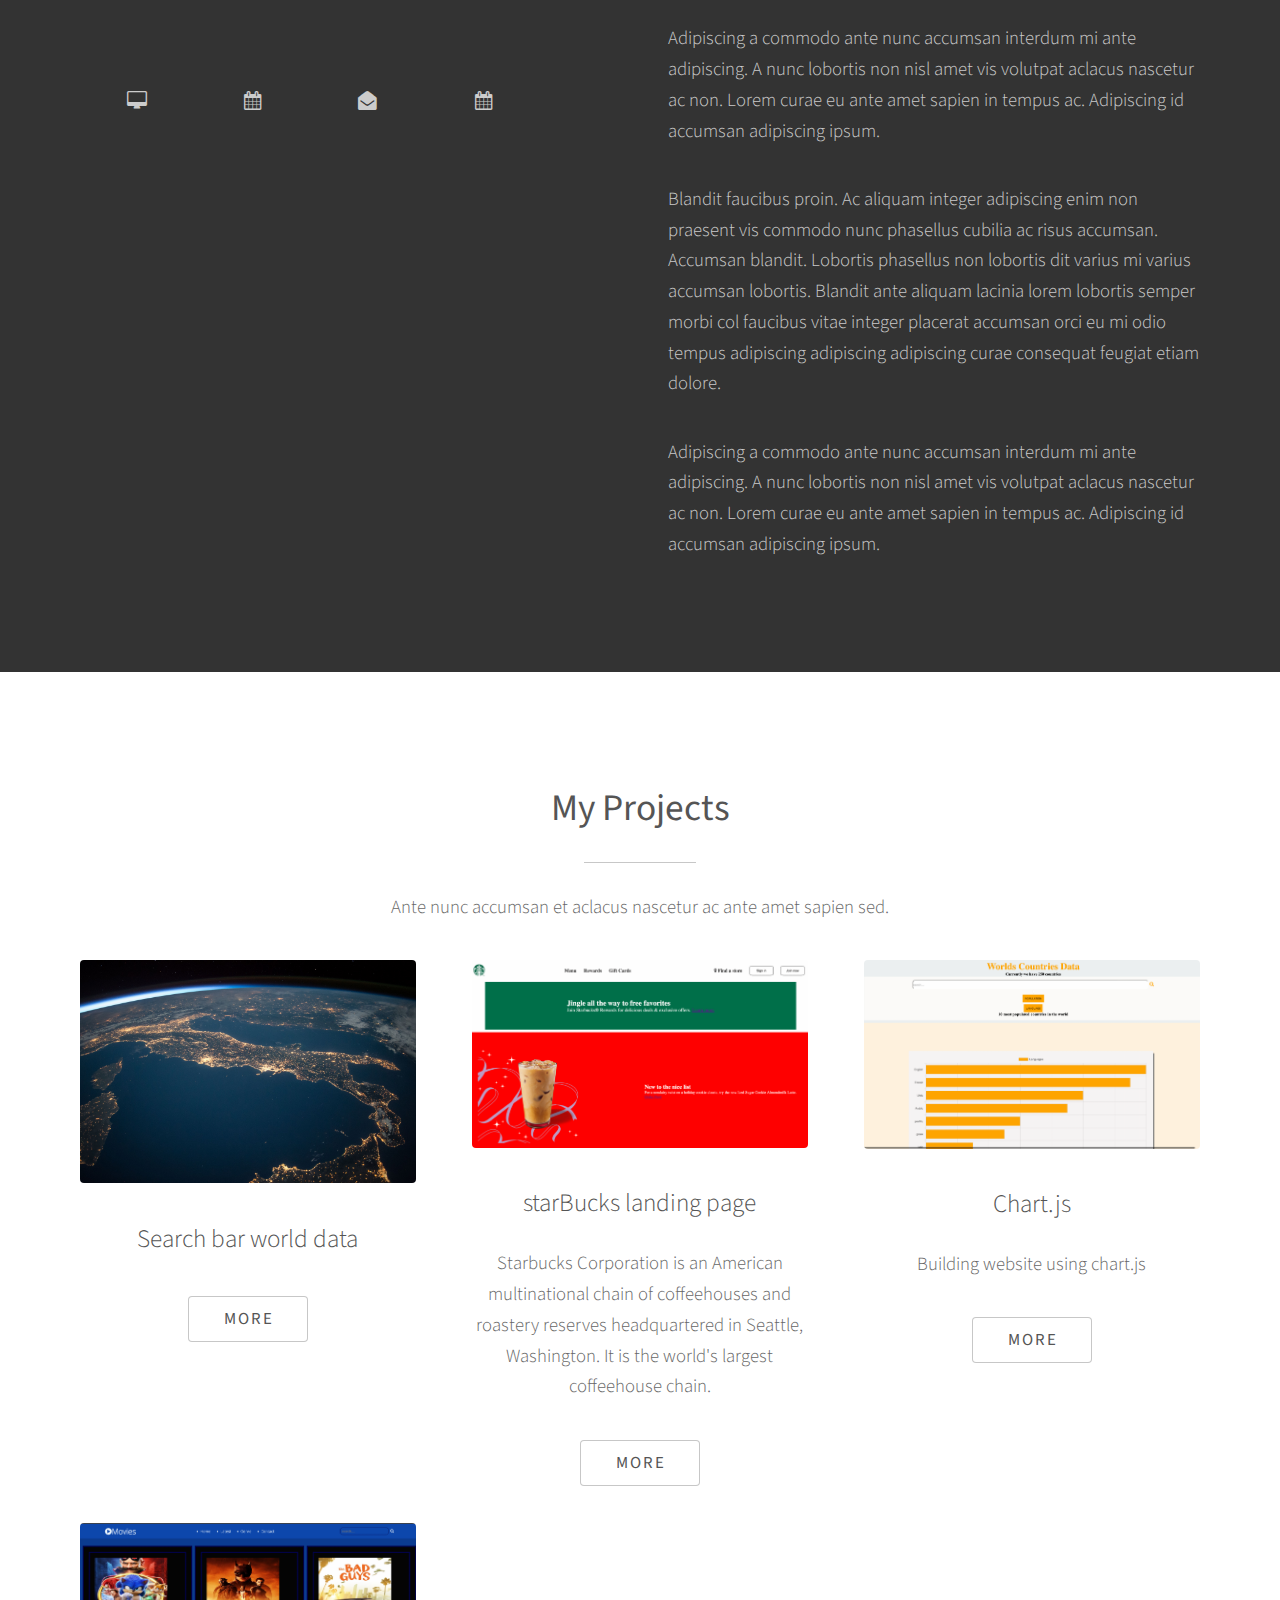
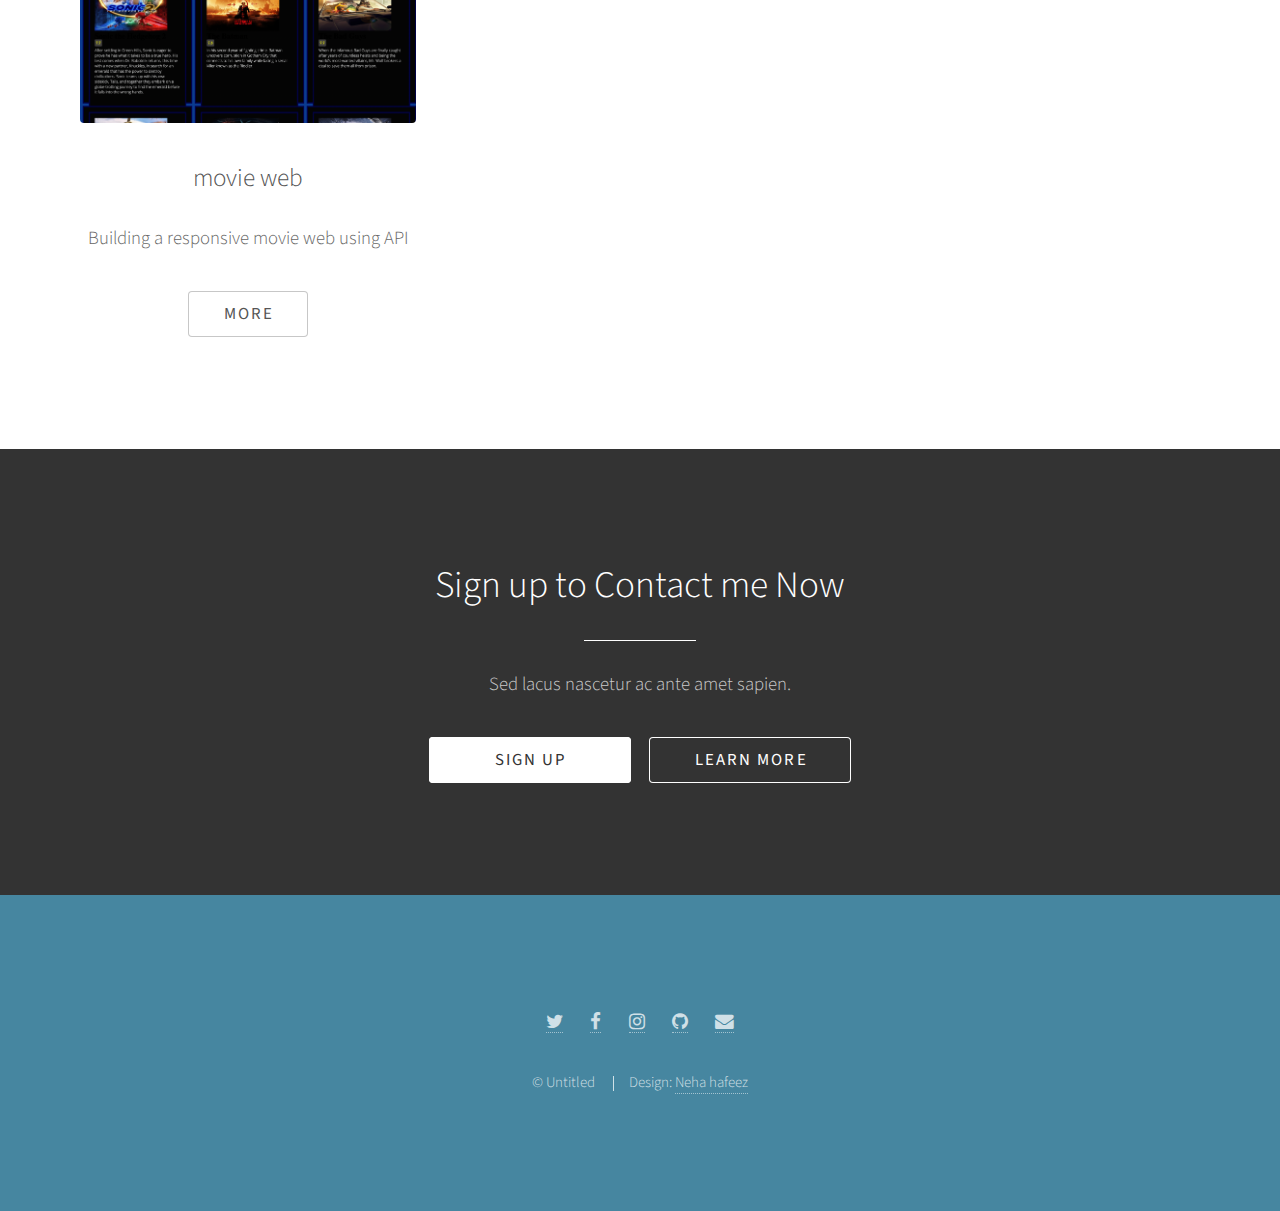
==== commit 087a2318: "Update index.html" ====
--- a/index.html
+++ b/index.html
@@ -95,7 +95,7 @@
 			<p>Ante nunc accumsan et aclacus nascetur ac ante amet sapien sed.</p>
 			<div class="row gtr-150">
 				<div class="col-4 col-12-medium">
-					<span class="image fit"><img src="pic1.jpg" alt="" /></span>
+					<span class="image fit"><img src="images/pic1.jpg" alt="" /></span>
 					<h3>Search bar world data</h3>
 					<p></p>
 					<ul class="actions special">
@@ -103,7 +103,7 @@
 					</ul>
 				</div>
 				<div class="col-4 col-12-medium">
-					<span class="image fit"><img src="pic2.png" alt="" /></span>
+					<span class="image fit"><img src="images/pic2.png" alt="" /></span>
 					<h3>starBucks landing page</h3>
 					<p>Starbucks Corporation is an American multinational chain of coffeehouses and roastery reserves
 						 headquartered in Seattle, Washington. It is the world's largest coffeehouse chain.</p>
@@ -113,7 +113,7 @@
 					</ul>
 				</div>
 				<div class="col-4 col-12-medium">
-					<span class="image fit"><img src="pic3.png" alt="" /></span>
+					<span class="image fit"><img src="images/pic3.png" alt="" /></span>
 					<h3>Chart.js</h3>
 					<p>Building website using chart.js</p>
 					<ul class="actions special">
@@ -121,7 +121,7 @@
 					</ul>
 				</div>
 				<div class="col-4 col-12-medium">
-					<span class="image fit"><img src="movie.png" alt="" /></span>
+					<span class="image fit"><img src="images/movie.png" alt="" /></span>
 					<h3>movie web</h3>
 					<p>Building a responsive movie web using API</p>
 					<ul class="actions special">
@@ -174,4 +174,4 @@
 
 </body>
 
-</html>+</html>
